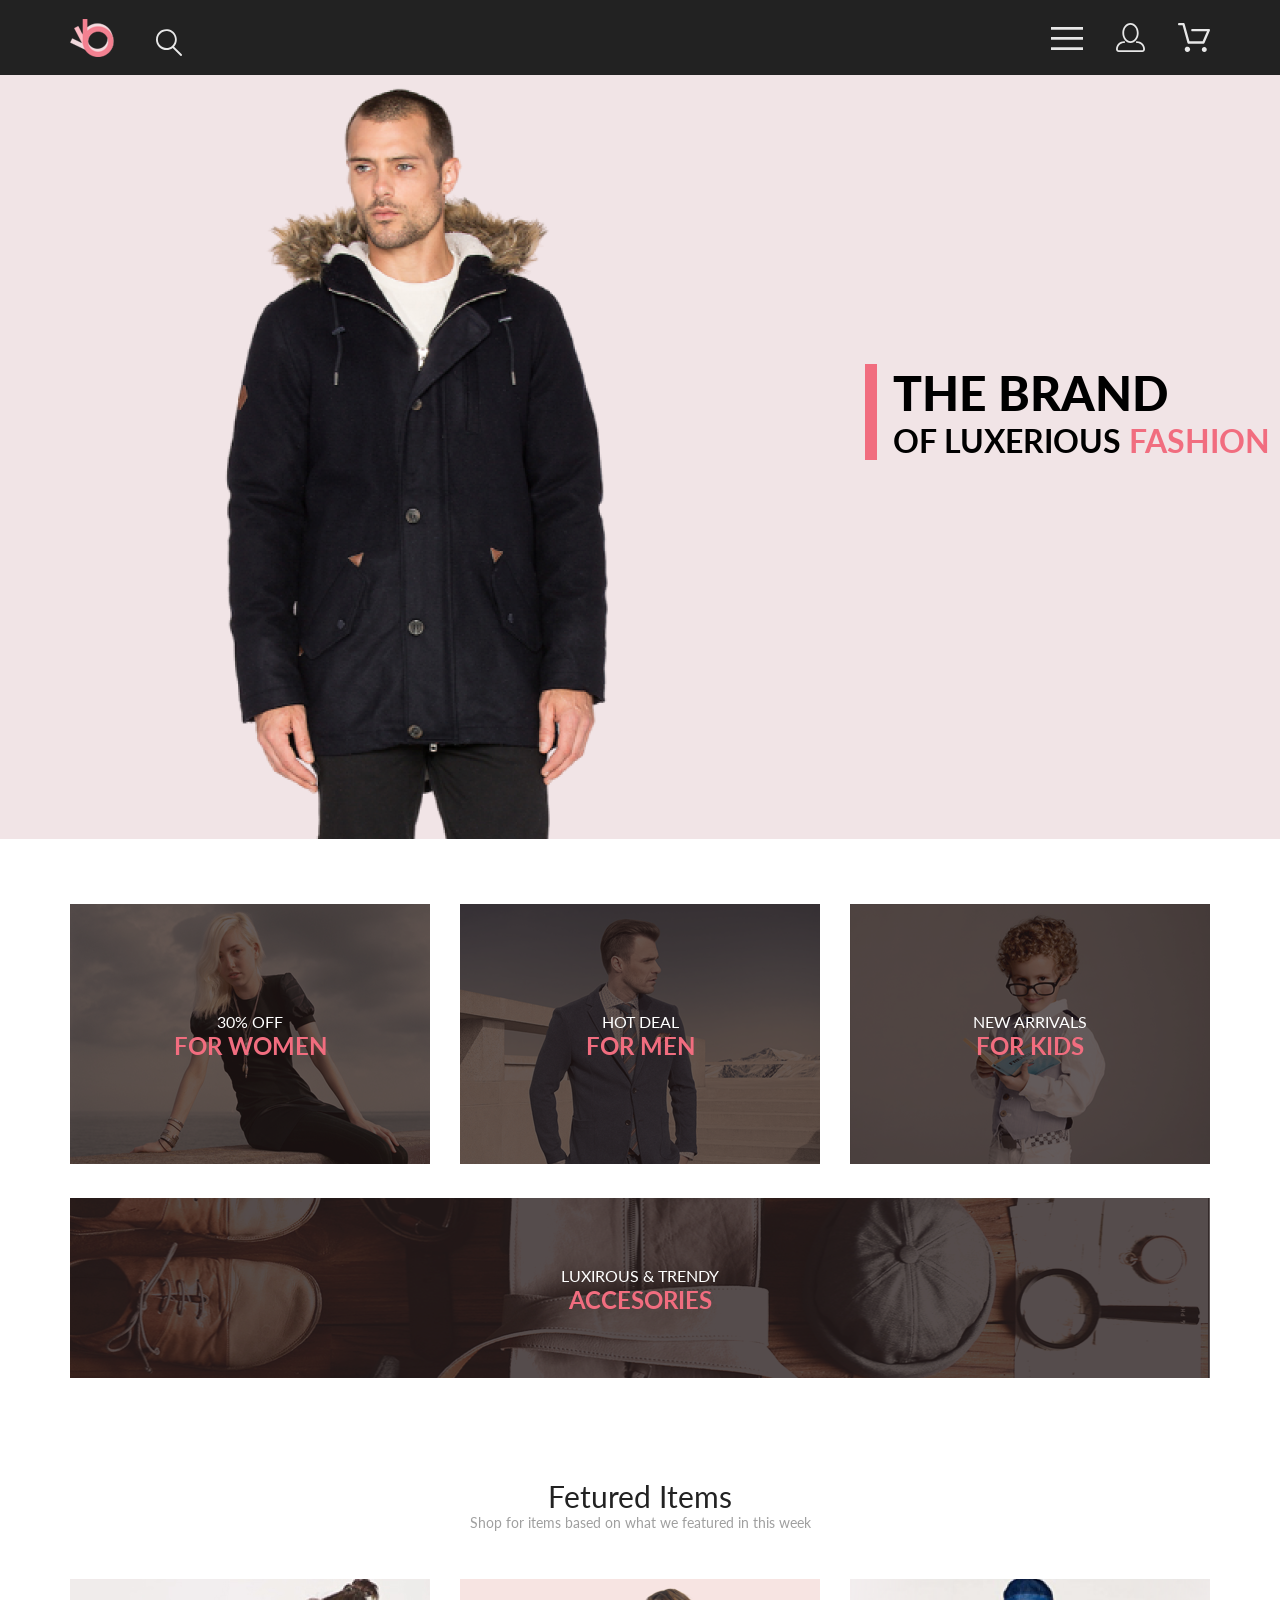
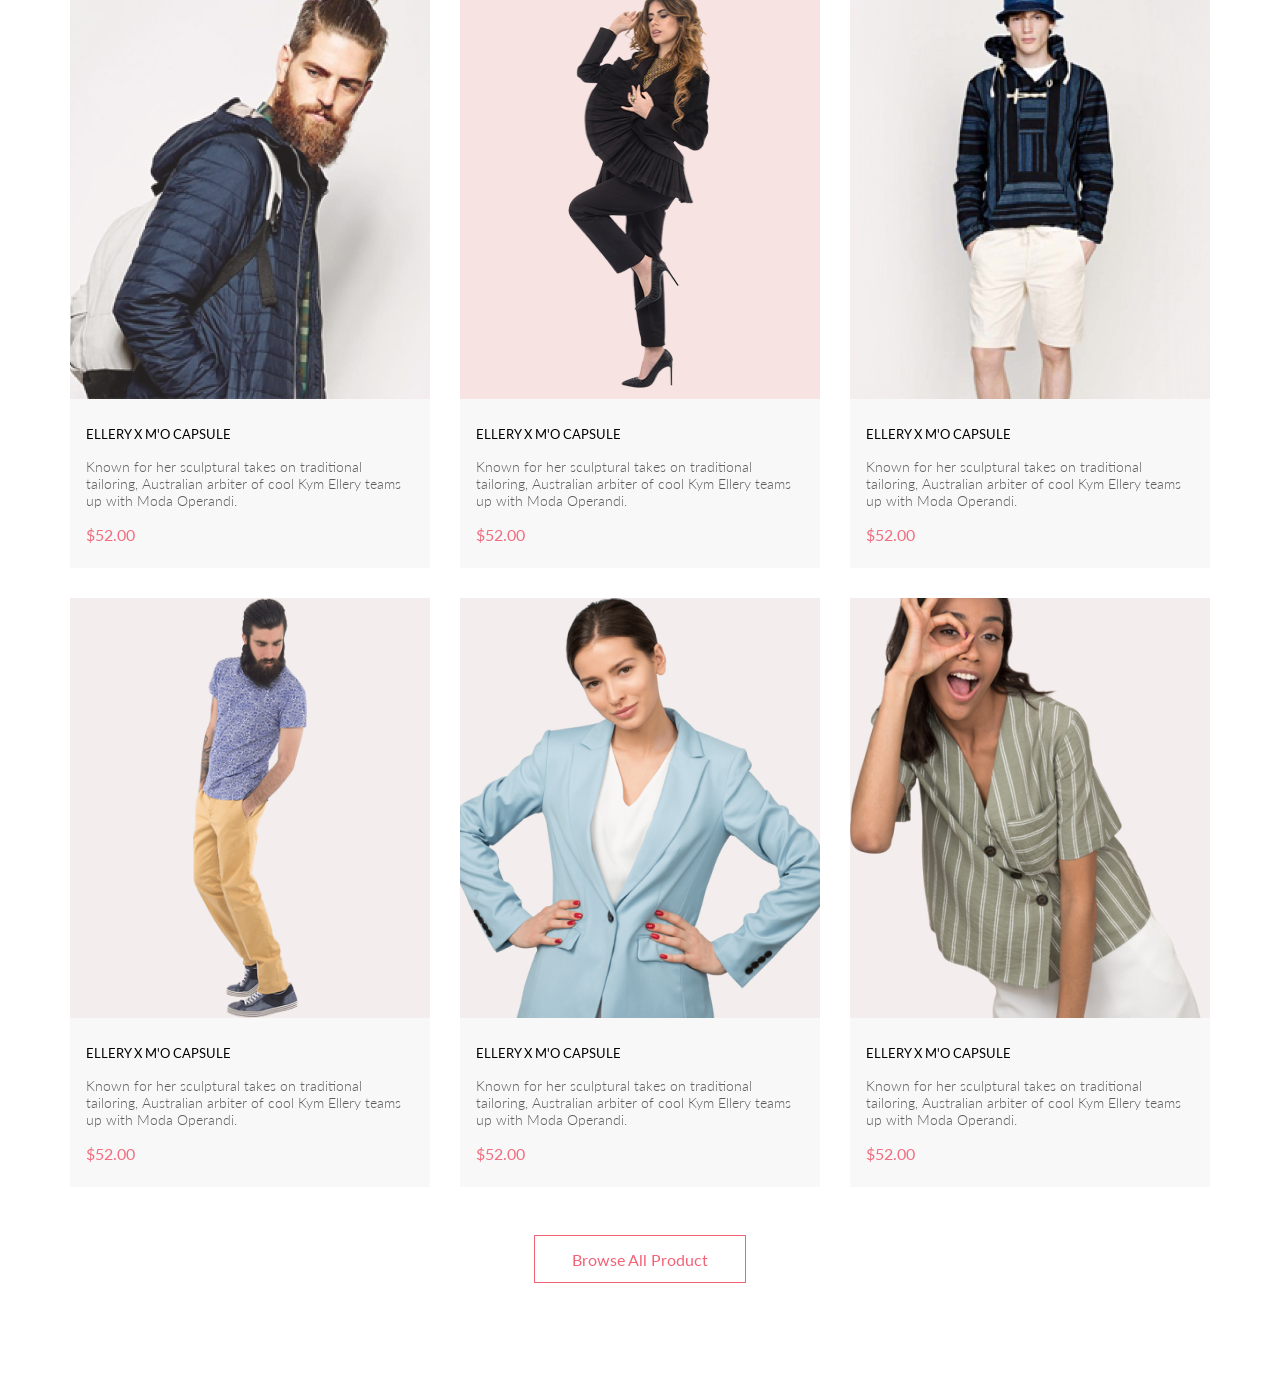
==== sem_6_homeworks/index.html @ 153fd4e3 "homeworks 6 completed" ====
<!DOCTYPE html>
<html lang="en">

<head>
    <meta charset="UTF-8" />
    <meta name="viewport" content="width=device-width, initial-scale=1.0" />
    <link rel="stylesheet" href="assets/css/style.css" />
    <link rel="preconnect" href="https://fonts.googleapis.com">
    <link rel="preconnect" href="https://fonts.gstatic.com" crossorigin>
    <link href="https://fonts.googleapis.com/css2?family=Lato:wght@300;400;700;900&display=swap" rel="stylesheet">
    <title>Seo & Digital Marketing Page</title>
</head>

<body>
    <header class="bg-color-light-black">
        <section class="header center">
            <div class="header__left-block">
                <svg width="44" height="38" viewBox="0 0 44 38" fill="none" xmlns="http://www.w3.org/2000/svg"
                    xmlns:xlink="http://www.w3.org/1999/xlink">
                    <rect width="44" height="38" fill="url(#pattern0)" />
                    <defs>
                        <pattern id="pattern0" patternContentUnits="objectBoundingBox" width="1" height="1">
                            <use xlink:href="#image0_188_472" transform="scale(0.0227273 0.0263158)" />
                        </pattern>
                        <image id="image0_188_472" width="44" height="38"
                            xlink:href="[data-uri]" />
                    </defs>
                </svg>

                <svg xmlns="http://www.w3.org/2000/svg" width="27" height="28" viewBox="0 0 27 28" fill="none">
                    <path
                        d="M19.0589 17.6251C20.6705 15.865 21.6275 13.6039 21.769 11.2216C21.9106 8.83932 21.2281 6.48088 19.8362 4.54232C18.4443 2.60377 16.4278 1.20318 14.1252 0.575765C11.8227 -0.0516554 9.37437 0.132305 7.19143 1.09675C5.0085 2.0612 3.22389 3.74739 2.1373 5.87217C1.05071 7.99695 0.728322 10.4309 1.22426 12.7653C1.72021 15.0997 3.00428 17.1923 4.86085 18.6919C6.71741 20.1914 9.0334 21.0064 11.4199 21.0001C13.6723 21.0031 15.8638 20.2691 17.6599 18.9101L25.4079 26.7171C25.4934 26.8061 25.5958 26.8772 25.7091 26.9261C25.8225 26.9751 25.9444 27.0009 26.0679 27.0021C26.1916 27.0024 26.314 26.9773 26.4276 26.9283C26.5411 26.8793 26.6434 26.8074 26.7279 26.7171C26.9018 26.5362 26.999 26.295 26.999 26.0441C26.999 25.7931 26.9018 25.5519 26.7279 25.371L19.0589 17.6251ZM2.88589 10.5001C2.89873 8.81477 3.41021 7.17101 4.35586 5.776C5.30151 4.38098 6.63899 3.29715 8.1997 2.66114C9.76042 2.02513 11.4745 1.86542 13.1258 2.20213C14.7772 2.53884 16.2919 3.3569 17.479 4.55319C18.6661 5.74948 19.4725 7.27044 19.7965 8.92433C20.1204 10.5782 19.9475 12.291 19.2995 13.8468C18.6515 15.4026 17.5574 16.7316 16.1551 17.6665C14.7529 18.6014 13.1052 19.1002 11.4199 19.1C9.14843 19.0892 6.97409 18.1775 5.3741 16.5652C3.77412 14.9528 2.87924 12.7715 2.88589 10.5001Z"
                        fill="#E8E8E8" />
                </svg>
            </div>
            <div class="header__right-block">
                <svg xmlns="http://www.w3.org/2000/svg" width="159" height="29" viewBox="0 0 159 29" fill="none">
                    <path d="M0 27V24.31H32V27H0ZM0 16.76V14.07H32V16.76H0ZM0 6.69V4H32V6.69H0Z" fill="#E8E8E8" />
                    <path
                        d="M79.5 19.937C84 19.937 87.656 15.464 87.656 9.968C87.656 4.472 84 0 79.5 0C78.3631 0.0217413 77.2463 0.303398 76.2351 0.823397C75.2239 1.34339 74.3451 2.08794 73.666 3C72.1266 4.99573 71.3082 7.45381 71.344 9.974C71.344 15.465 75 19.937 79.5 19.937ZM79.5 1.813C83 1.813 85.844 5.472 85.844 9.969C85.844 14.466 82.998 18.125 79.5 18.125C76.002 18.125 73.156 14.465 73.155 9.969C73.154 5.473 76 1.813 79.5 1.813ZM85.844 18.125C85.6036 18.125 85.373 18.2205 85.203 18.3905C85.033 18.5605 84.9375 18.7911 84.9375 19.0315C84.9375 19.2719 85.033 19.5025 85.203 19.6725C85.373 19.8425 85.6036 19.938 85.844 19.938C87.526 19.9399 89.1386 20.6088 90.3279 21.7982C91.5172 22.9875 92.1861 24.6 92.188 26.282C92.1875 26.5221 92.0918 26.7523 91.922 26.9221C91.7522 27.0918 91.5221 27.1875 91.282 27.188H67.72C67.4798 27.1875 67.2497 27.0918 67.08 26.9221C66.9102 26.7523 66.8145 26.5221 66.814 26.282C66.8161 24.6001 67.4852 22.9877 68.6744 21.7985C69.8637 20.6092 71.4761 19.9401 73.158 19.938C73.3982 19.938 73.6287 19.8425 73.7986 19.6726C73.9685 19.5027 74.064 19.2723 74.064 19.032C74.064 18.7917 73.9685 18.5613 73.7986 18.3914C73.6287 18.2215 73.3982 18.126 73.158 18.126C70.9954 18.1279 68.922 18.9875 67.3926 20.5164C65.8631 22.0453 65.0026 24.1185 65 26.281C65.0008 27.0019 65.2875 27.693 65.7972 28.2027C66.307 28.7125 66.9981 28.9992 67.719 29H91.282C92.0027 28.9989 92.6936 28.7121 93.2031 28.2024C93.7126 27.6927 93.9992 27.0017 94 26.281C93.9974 24.1187 93.1372 22.0457 91.6083 20.5168C90.0793 18.9878 88.0063 18.1276 85.844 18.125Z"
                        fill="#E8E8E8" />
                    <path
                        d="M153.201 29C152.553 28.9738 151.942 28.6948 151.497 28.2227C151.053 27.7506 150.811 27.1232 150.824 26.475C150.838 25.8269 151.104 25.2097 151.567 24.7559C152.03 24.3022 152.653 24.048 153.301 24.048C153.949 24.048 154.572 24.3022 155.035 24.7559C155.498 25.2097 155.764 25.8269 155.777 26.475C155.791 27.1232 155.549 27.7506 155.105 28.2227C154.66 28.6948 154.049 28.9738 153.401 29H153.201ZM133.753 26.32C133.753 25.79 133.91 25.2718 134.205 24.8311C134.499 24.3904 134.918 24.0469 135.407 23.844C135.897 23.6412 136.436 23.5881 136.956 23.6915C137.476 23.7949 137.953 24.0502 138.328 24.425C138.703 24.7998 138.958 25.2773 139.062 25.7972C139.165 26.317 139.112 26.8559 138.909 27.3456C138.706 27.8353 138.363 28.2539 137.922 28.5483C137.481 28.8428 136.963 29 136.433 29C136.081 29.0003 135.732 28.9311 135.407 28.7966C135.081 28.662 134.786 28.4646 134.537 28.2158C134.288 27.9669 134.09 27.6713 133.955 27.3461C133.82 27.0208 133.751 26.6721 133.751 26.32H133.753ZM137.553 20.686C137.294 20.6868 137.041 20.6024 136.834 20.4457C136.627 20.2891 136.478 20.0689 136.408 19.819L131.575 2.36401H128.182C127.869 2.36401 127.568 2.23947 127.346 2.01781C127.125 1.79614 127 1.49549 127 1.18201C127 0.868519 127.125 0.567873 127.346 0.346205C127.568 0.124537 127.869 5.81268e-06 128.182 5.81268e-06H132.463C132.723 -0.00080736 132.975 0.0837201 133.182 0.240568C133.388 0.397416 133.538 0.617884 133.607 0.868006L138.44 18.323H151.618L156.001 8.27501H141.401C141.243 8.27961 141.085 8.25242 140.938 8.19507C140.79 8.13771 140.656 8.05134 140.542 7.94108C140.429 7.83082 140.339 7.69891 140.277 7.55315C140.215 7.40739 140.184 7.25075 140.184 7.0925C140.184 6.93426 140.215 6.77762 140.277 6.63186C140.339 6.4861 140.429 6.35419 140.542 6.24393C140.656 6.13367 140.79 6.0473 140.938 5.98994C141.085 5.93259 141.243 5.90541 141.401 5.91001H157.814C158.01 5.90996 158.202 5.95866 158.374 6.05172C158.547 6.14478 158.693 6.27926 158.8 6.44301C158.908 6.60729 158.973 6.79569 158.991 6.99145C159.008 7.18721 158.977 7.38424 158.9 7.565L153.495 19.977C153.403 20.1876 153.251 20.3668 153.058 20.4927C152.866 20.6186 152.641 20.6858 152.411 20.686H137.553Z"
                        fill="#E8E8E8" />
                </svg>
            </div>
        </section>
    </header>

    <section class="our-brand-demo-bg bg-color-pastel">
        <div class="our-brand-demo center more-width">
            <img src="assets/image/demo-our-brand.png" alt="">
            <div class="our-brand-text upcase">
                <span class="txt-color-light-black font-lato font-big-bold">the brand</span>
                <br>
                <span class="txt-color-light-black font-lato font-big">of luxerious <span
                        class="txt-clr-pink">fashion</span></span>
            </div>
        </div>

    </section>

    <section class="categories center">
        <div class="category">
            <img class="category__img" src="assets/image/for-women.png" alt="for-women">
            <div class="absolute-central">
                <svg xmlns="http://www.w3.org/2000/svg" width="360" height="260" viewBox="0 0 360 260" fill="none">
                    <path d="M360 0H0V260H360V0Z" fill="#211616" fill-opacity="0.7" />
                </svg>
            </div>
            <div class="category-header font-lato upcase absolute-central">
                <span class="txt-clr-white font-medium-small">
                    30% off
                </span>
                <br>
                <span class="txt-clr-pink font-medium">
                    for women
                </span>
            </div>
        </div>
        <div class="category">
            <img class="category__img" src="assets/image/for-men.png" alt="for-men">
            <div class="absolute-central">
                <svg xmlns="http://www.w3.org/2000/svg" width="360" height="260" viewBox="0 0 360 260" fill="none">
                    <path d="M360 0H0V260H360V0Z" fill="#211616" fill-opacity="0.7" />
                </svg>
            </div>
            <div class="category-header font-lato upcase absolute-central">
                <span class="txt-clr-white font-medium-small">
                    hot deal
                </span>
                <br>
                <span class="txt-clr-pink font-medium">
                    for men
                </span>
            </div>
        </div>
        <div class="category">
            <img class="category__img" src="assets/image/for-kids.png" alt="for-kids">
            <div class="absolute-central">
                <svg xmlns="http://www.w3.org/2000/svg" width="360" height="260" viewBox="0 0 360 260" fill="none">
                    <path d="M360 0H0V260H360V0Z" fill="#211616" fill-opacity="0.7" />
                </svg>
            </div>
            <div class="category-header font-lato upcase absolute-central">
                <span class="txt-clr-white font-medium-small">
                    new arrivals
                </span>
                <br>
                <span class="txt-clr-pink font-medium">
                    for kids
                </span>
            </div>
        </div>
        <div class="category full-width">
            <img class="category__img" src="assets/image/accesories.png" alt="accesories">
            <div class="absolute-central">
                <svg xmlns="http://www.w3.org/2000/svg" width="1140" height="180" viewBox="0 0 1140 180" fill="none">
                    <path d="M1140 0H0V180H1140V0Z" fill="#211616" fill-opacity="0.7" />
                </svg>
            </div>
            <div class="category-header font-lato upcase absolute-central">
                <span class="txt-clr-white font-medium-small">
                    luxirous & trendy
                </span>
                <br>
                <span class="txt-clr-pink font-medium">
                    accesories
                </span>
            </div>
        </div>
    </section>

    <section class="featured-items font-lato center">
        <p class="font-big-small txt-clr-light-black">Fetured Items</p>
        <p class="font-medium-smaller txt-clr-light-gray">Shop for items based on what we featured in this week</p>
        <div class="cards-item">
            <div class="card-item-layout">
                <img src="assets/image/product1.jpg" alt="product1">
                <div class="card-item-desc font-lato">
                    <p class="upcase font-small-big txt-clr-black">ELLERY X M'O CAPSULE</p>
                    <p class="font-small-medium txt-clr-gray">Known for her sculptural takes on traditional tailoring, Australian arbiter of cool Kym Ellery teams up with Moda Operandi.</p>
                    <p class="font-medium-small txt-clr-pink">$52.00</p>
                </div>
            </div>
            <div class="card-item-layout">
                <img src="assets/image/product2.png" alt="product2">
                <div class="card-item-desc font-lato">
                    <p class="upcase font-small-big txt-clr-black">ELLERY X M'O CAPSULE</p>
                    <p class="font-small-medium txt-clr-gray">Known for her sculptural takes on traditional tailoring, Australian arbiter of cool Kym Ellery teams up with Moda Operandi.</p>
                    <p class="font-medium-small txt-clr-pink">$52.00</p>
                </div>
            </div>
            <div class="card-item-layout">
                <img src="assets/image/product3.png" alt="product3">
                <div class="card-item-desc font-lato">
                    <p class="upcase font-small-big txt-clr-black">ELLERY X M'O CAPSULE</p>
                    <p class="font-small-medium txt-clr-gray">Known for her sculptural takes on traditional tailoring, Australian arbiter of cool Kym Ellery teams up with Moda Operandi.</p>
                    <p class="font-medium-small txt-clr-pink">$52.00</p>
                </div>
            </div>
            <div class="card-item-layout">
                <img src="assets/image/product4.png" alt="product4">
                <div class="card-item-desc font-lato">
                    <p class="upcase font-small-big txt-clr-black">ELLERY X M'O CAPSULE</p>
                    <p class="font-small-medium txt-clr-gray">Known for her sculptural takes on traditional tailoring, Australian arbiter of cool Kym Ellery teams up with Moda Operandi.</p>
                    <p class="font-medium-small txt-clr-pink">$52.00</p>
                </div>
            </div>
            <div class="card-item-layout">
                <img src="assets/image/product5.png" alt="product5">
                <div class="card-item-desc font-lato">
                    <p class="upcase font-small-big txt-clr-black">ELLERY X M'O CAPSULE</p>
                    <p class="font-small-medium txt-clr-gray">Known for her sculptural takes on traditional tailoring, Australian arbiter of cool Kym Ellery teams up with Moda Operandi.</p>
                    <p class="font-medium-small txt-clr-pink">$52.00</p>
                </div>
            </div>
            <div class="card-item-layout">
                <img src="assets/image/product6.png" alt="product6">
                <div class="card-item-desc font-lato">
                    <p class="upcase font-small-big txt-clr-black">ELLERY X M'O CAPSULE</p>
                    <p class="font-small-medium txt-clr-gray">Known for her sculptural takes on traditional tailoring, Australian arbiter of cool Kym Ellery teams up with Moda Operandi.</p>
                    <p class="font-medium-small txt-clr-pink">$52.00</p>
                </div>
            </div>
        </div>
        <button class="btn-all-product font-lato font-medium-small txt-clr-dark-pink">Browse All Product</button>
    </section>
    <br><br><br><br><br><br>
</body>

</html>
---- sem_6_homeworks/assets/css/style.css ----
/* Общие настройки */

* {
    margin: 0;
    padding: 0;
}

.bg-color-light-black {
    background-color: #222;
}

.bg-color-pastel {
    background-color: #f1e4e6;
}

.center {
    max-width: 1140px;
    margin-left: auto;
    margin-right: auto;
}

/* Настройки шрифтов */

@import url('https://fonts.googleapis.com/css2?family=Lato:wght@300;400;700;900&display=swap');

.upcase {
    text-transform: uppercase;
}

.font-lato {
    font-family: Lato;
    font-style: normal;
    line-height: normal;
}

.font-big-bold {
    font-size: 48px;
    font-weight: 900;
}

.font-big {
    font-size: 32px;
    font-weight: 700;
}

.font-big-small {
    font-size: 30px;
    font-weight: 400;
}

.font-medium {
    font-size: 24px;
    font-weight: 700;
}

.font-medium-small {
    font-size: 16px;
    font-weight: 400;
}
.font-medium-smaller {
    font-size: 14px;
    font-weight: 400;
}

.font-small-big {
    font-size: 13px;
    font-weight: 400;
}

.font-small-medium {
    font-size: 14px;
    font-weight: 300;
}

.txt-clr-black {
    color: #000000
}

.txt-clr-light-black {
    color: #222222
}
.txt-clr-pink {
    color: #F16D7F
}

.txt-clr-dark-pink {
    color: #F26376;
}

.txt-clr-white {
    color: #FFFFFF
}

.txt-clr-light-gray {
    color: #9F9F9F
}

.txt-clr-gray {
    color: #5D5D5D
}

/* Настройки верхнего меню */

.header {
    color: aliceblue;
    display: flex;
    justify-content: space-between;
    height: 75px;
    align-items: center;
}

.header__left-block {
    display: flex;
    gap: 41px;
    align-items: end;
}

.header__right-block {
    display: flex;
    gap: 20px;
}

/* настройки отображения бренда */

.our-brand-demo {
    display: grid;
    grid-template-columns: repeat(2, 1fr);
    align-content: center;
    justify-content: center;
    align-items: center;
}

.more-width {
    max-width: 1600px;
    margin-left: auto;
    margin-right: auto;
}

.our-brand-text {
    border-left: 12px solid #F16D7F;
    padding-left: 16px;
    margin-left: 64px;
    margin-bottom: 91px;
}

/* Настройки секции категорий */

.categories {
    margin-top: 65px;
    display: grid;
    grid-template-columns: repeat(3, 1fr);
    gap: 30px;
}

.category {
    position: relative;
}

.category__img {
    background-color: rgba(33, 22, 22, 0.70);
    /* opacity: 0.7; */
}

.absolute-central {
    position: absolute;
    margin: 0;
    top: 50%;
    left: 50%;
    margin-right: -50%;
    transform: translate(-50%, -50%);
    text-align: center;
}

.full-width {
    grid-column: 1/4;
}

/* Настройки секции популярных товаров */

.featured-items {
    margin-top: 96px;
    display: flex;
    flex-direction: column;
    justify-content: center;
    align-content: center;
    align-items: center;
}

.cards-item {
    margin-top: 48px;
    display: grid;
    grid-template-columns: repeat(3, 1fr);
    gap: 30px;
}

.card-item-layout {
    background-color: #F8F8F8;
}

.card-item-desc {
    padding: 24px 16px;
    display: flex;
    flex-direction: column;
    gap: 16px;
}

.btn-all-product {
    margin-top: 48px;
    width: 212px;
    height: 48px;
    background-color: #FFFFFF;
    border: none;
    border: 1px solid #F26376;
}
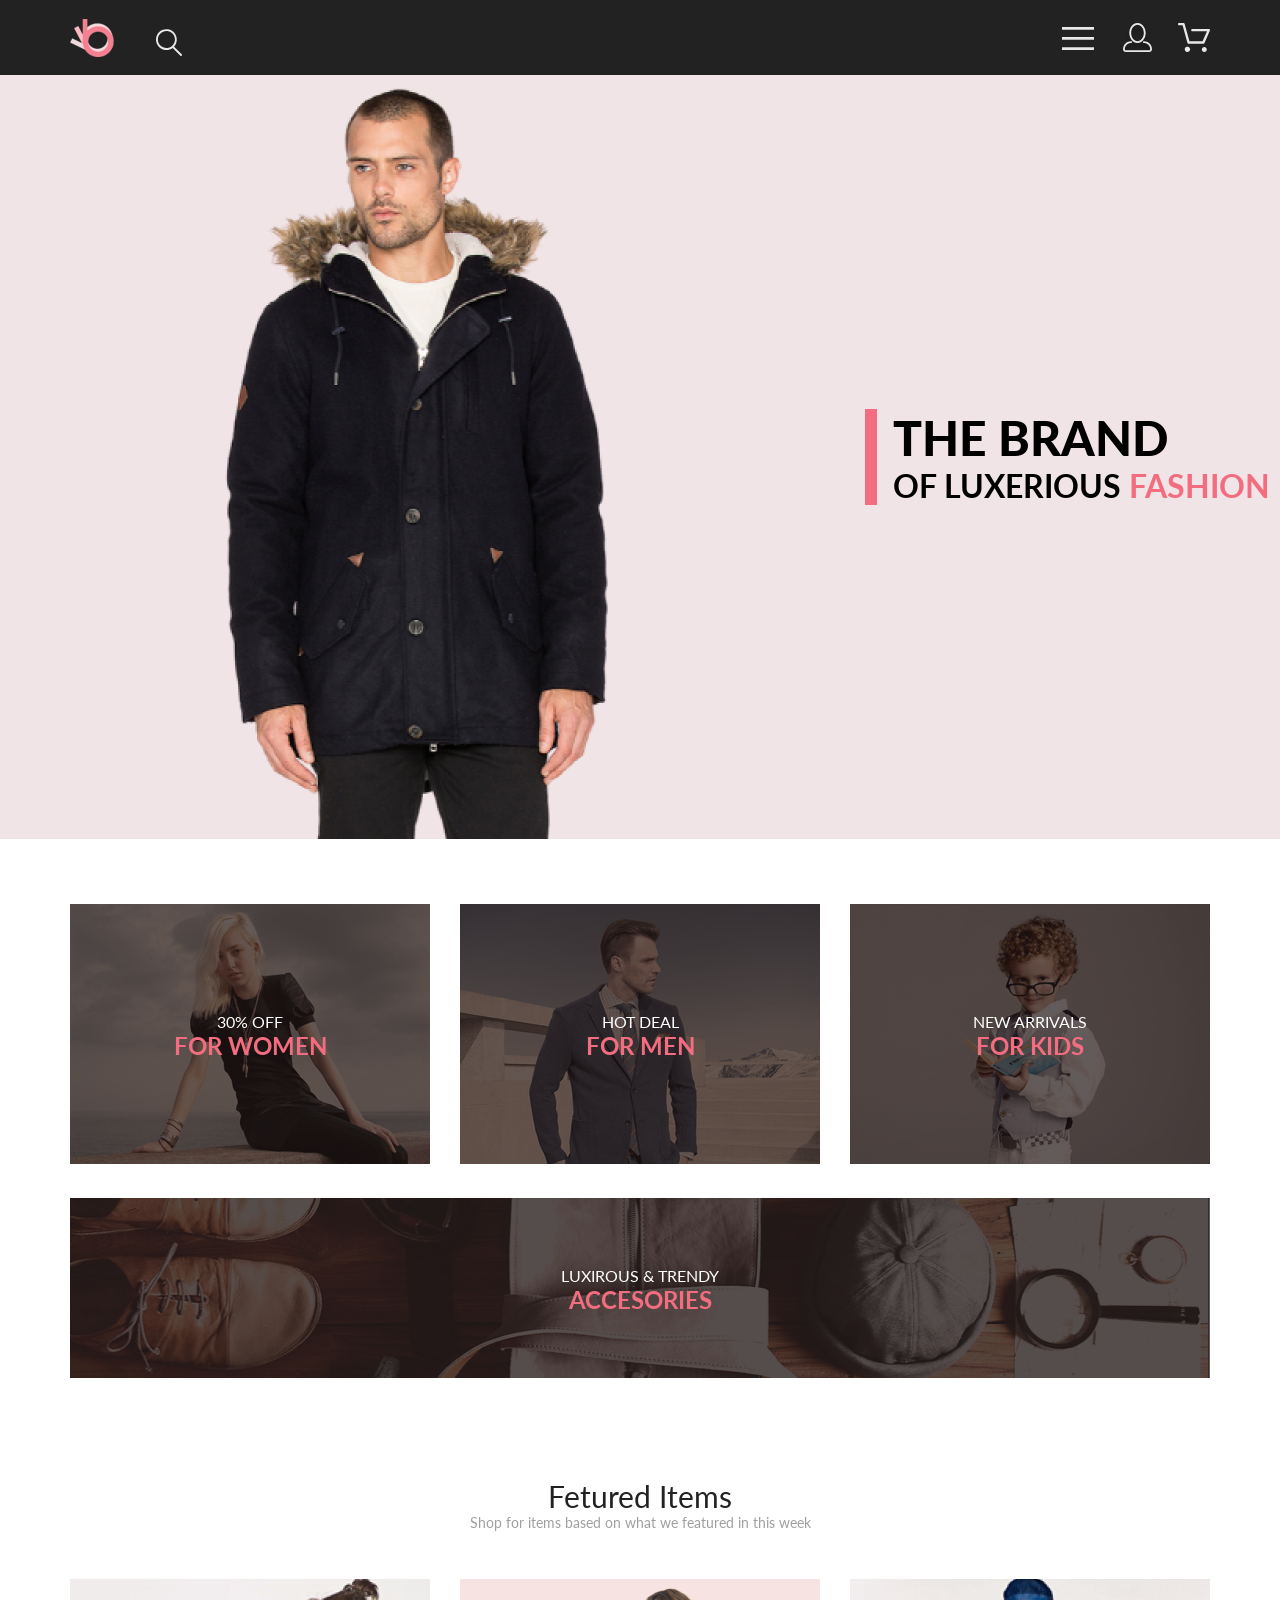
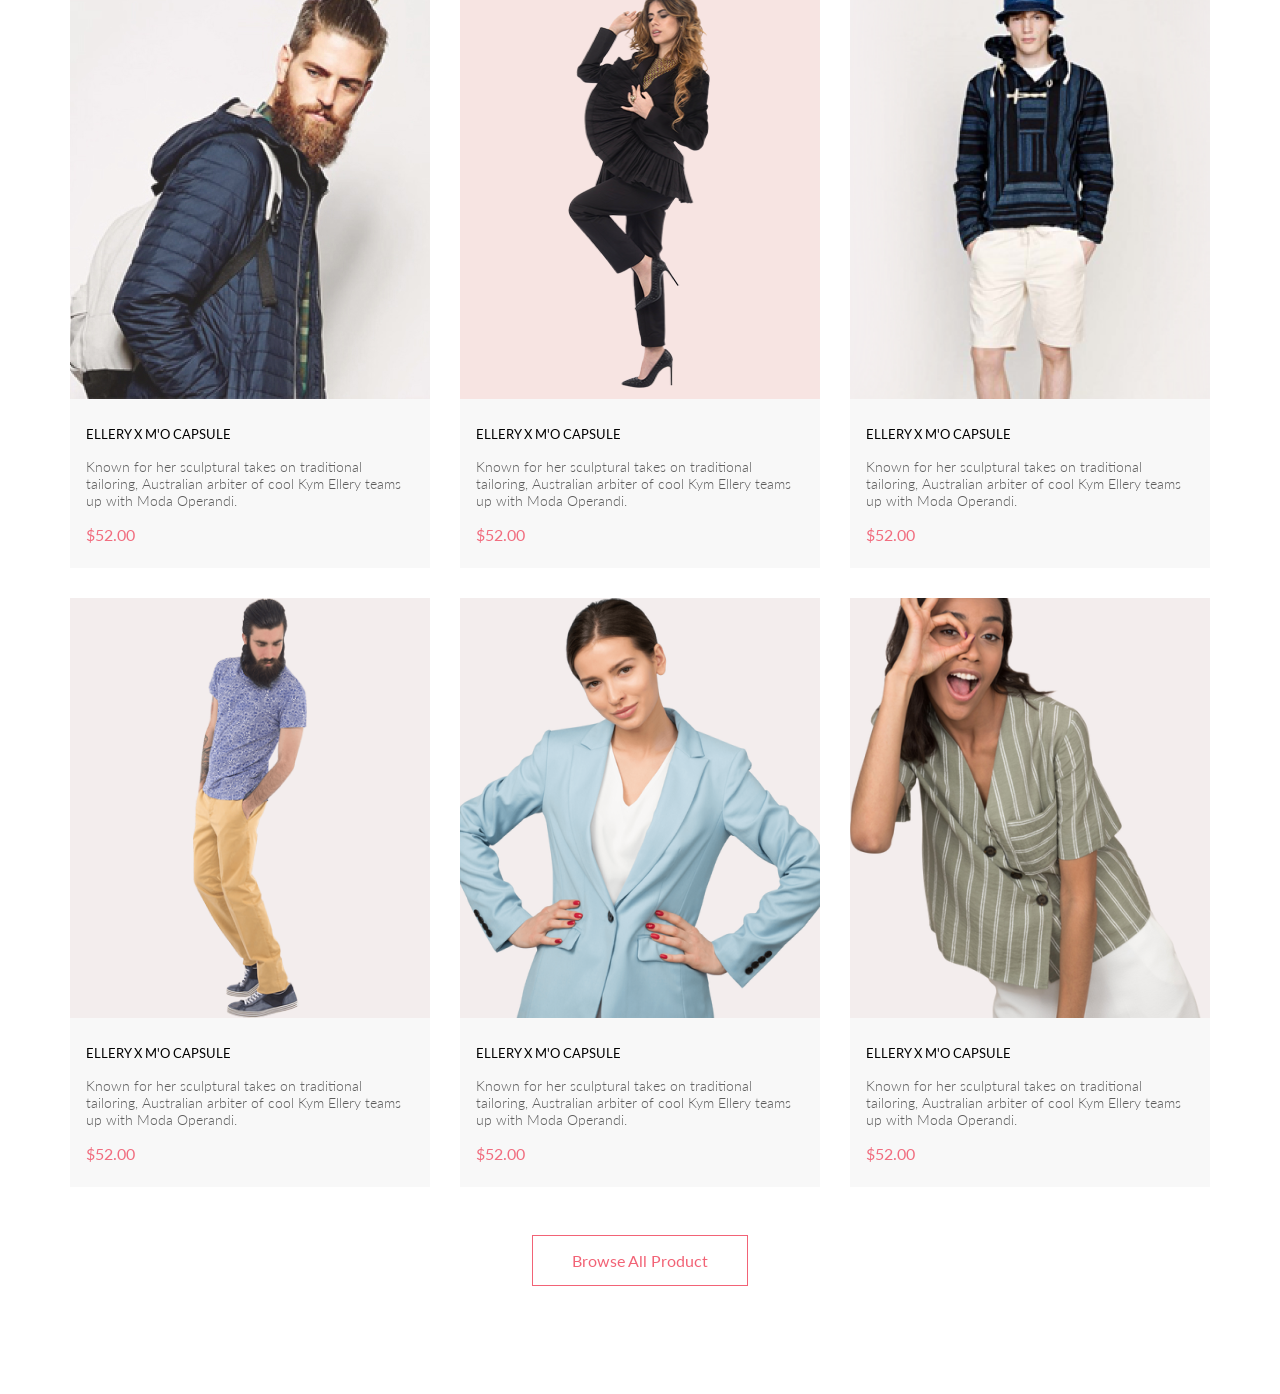
==== commit bf346d55: "add some function on work" ====
--- a/sem_6_homeworks/index.html
+++ b/sem_6_homeworks/index.html
@@ -27,21 +27,35 @@
                     </defs>
                 </svg>
 
-                <svg xmlns="http://www.w3.org/2000/svg" width="27" height="28" viewBox="0 0 27 28" fill="none">
+                <svg class="header-icon" xmlns="http://www.w3.org/2000/svg" width="27" height="28" viewBox="0 0 27 28">
                     <path
-                        d="M19.0589 17.6251C20.6705 15.865 21.6275 13.6039 21.769 11.2216C21.9106 8.83932 21.2281 6.48088 19.8362 4.54232C18.4443 2.60377 16.4278 1.20318 14.1252 0.575765C11.8227 -0.0516554 9.37437 0.132305 7.19143 1.09675C5.0085 2.0612 3.22389 3.74739 2.1373 5.87217C1.05071 7.99695 0.728322 10.4309 1.22426 12.7653C1.72021 15.0997 3.00428 17.1923 4.86085 18.6919C6.71741 20.1914 9.0334 21.0064 11.4199 21.0001C13.6723 21.0031 15.8638 20.2691 17.6599 18.9101L25.4079 26.7171C25.4934 26.8061 25.5958 26.8772 25.7091 26.9261C25.8225 26.9751 25.9444 27.0009 26.0679 27.0021C26.1916 27.0024 26.314 26.9773 26.4276 26.9283C26.5411 26.8793 26.6434 26.8074 26.7279 26.7171C26.9018 26.5362 26.999 26.295 26.999 26.0441C26.999 25.7931 26.9018 25.5519 26.7279 25.371L19.0589 17.6251ZM2.88589 10.5001C2.89873 8.81477 3.41021 7.17101 4.35586 5.776C5.30151 4.38098 6.63899 3.29715 8.1997 2.66114C9.76042 2.02513 11.4745 1.86542 13.1258 2.20213C14.7772 2.53884 16.2919 3.3569 17.479 4.55319C18.6661 5.74948 19.4725 7.27044 19.7965 8.92433C20.1204 10.5782 19.9475 12.291 19.2995 13.8468C18.6515 15.4026 17.5574 16.7316 16.1551 17.6665C14.7529 18.6014 13.1052 19.1002 11.4199 19.1C9.14843 19.0892 6.97409 18.1775 5.3741 16.5652C3.77412 14.9528 2.87924 12.7715 2.88589 10.5001Z"
-                        fill="#E8E8E8" />
+                        d="M19.0589 17.6251C20.6705 15.865 21.6275 13.6039 21.769 11.2216C21.9106 8.83932 21.2281 6.48088 19.8362 4.54232C18.4443 2.60377 16.4278 1.20318 14.1252 0.575765C11.8227 -0.0516554 9.37437 0.132305 7.19143 1.09675C5.0085 2.0612 3.22389 3.74739 2.1373 5.87217C1.05071 7.99695 0.728322 10.4309 1.22426 12.7653C1.72021 15.0997 3.00428 17.1923 4.86085 18.6919C6.71741 20.1914 9.0334 21.0064 11.4199 21.0001C13.6723 21.0031 15.8638 20.2691 17.6599 18.9101L25.4079 26.7171C25.4934 26.8061 25.5958 26.8772 25.7091 26.9261C25.8225 26.9751 25.9444 27.0009 26.0679 27.0021C26.1916 27.0024 26.314 26.9773 26.4276 26.9283C26.5411 26.8793 26.6434 26.8074 26.7279 26.7171C26.9018 26.5362 26.999 26.295 26.999 26.0441C26.999 25.7931 26.9018 25.5519 26.7279 25.371L19.0589 17.6251ZM2.88589 10.5001C2.89873 8.81477 3.41021 7.17101 4.35586 5.776C5.30151 4.38098 6.63899 3.29715 8.1997 2.66114C9.76042 2.02513 11.4745 1.86542 13.1258 2.20213C14.7772 2.53884 16.2919 3.3569 17.479 4.55319C18.6661 5.74948 19.4725 7.27044 19.7965 8.92433C20.1204 10.5782 19.9475 12.291 19.2995 13.8468C18.6515 15.4026 17.5574 16.7316 16.1551 17.6665C14.7529 18.6014 13.1052 19.1002 11.4199 19.1C9.14843 19.0892 6.97409 18.1775 5.3741 16.5652C3.77412 14.9528 2.87924 12.7715 2.88589 10.5001Z"/>
                 </svg>
             </div>
             <div class="header__right-block">
-                <svg xmlns="http://www.w3.org/2000/svg" width="159" height="29" viewBox="0 0 159 29" fill="none">
-                    <path d="M0 27V24.31H32V27H0ZM0 16.76V14.07H32V16.76H0ZM0 6.69V4H32V6.69H0Z" fill="#E8E8E8" />
-                    <path
-                        d="M79.5 19.937C84 19.937 87.656 15.464 87.656 9.968C87.656 4.472 84 0 79.5 0C78.3631 0.0217413 77.2463 0.303398 76.2351 0.823397C75.2239 1.34339 74.3451 2.08794 73.666 3C72.1266 4.99573 71.3082 7.45381 71.344 9.974C71.344 15.465 75 19.937 79.5 19.937ZM79.5 1.813C83 1.813 85.844 5.472 85.844 9.969C85.844 14.466 82.998 18.125 79.5 18.125C76.002 18.125 73.156 14.465 73.155 9.969C73.154 5.473 76 1.813 79.5 1.813ZM85.844 18.125C85.6036 18.125 85.373 18.2205 85.203 18.3905C85.033 18.5605 84.9375 18.7911 84.9375 19.0315C84.9375 19.2719 85.033 19.5025 85.203 19.6725C85.373 19.8425 85.6036 19.938 85.844 19.938C87.526 19.9399 89.1386 20.6088 90.3279 21.7982C91.5172 22.9875 92.1861 24.6 92.188 26.282C92.1875 26.5221 92.0918 26.7523 91.922 26.9221C91.7522 27.0918 91.5221 27.1875 91.282 27.188H67.72C67.4798 27.1875 67.2497 27.0918 67.08 26.9221C66.9102 26.7523 66.8145 26.5221 66.814 26.282C66.8161 24.6001 67.4852 22.9877 68.6744 21.7985C69.8637 20.6092 71.4761 19.9401 73.158 19.938C73.3982 19.938 73.6287 19.8425 73.7986 19.6726C73.9685 19.5027 74.064 19.2723 74.064 19.032C74.064 18.7917 73.9685 18.5613 73.7986 18.3914C73.6287 18.2215 73.3982 18.126 73.158 18.126C70.9954 18.1279 68.922 18.9875 67.3926 20.5164C65.8631 22.0453 65.0026 24.1185 65 26.281C65.0008 27.0019 65.2875 27.693 65.7972 28.2027C66.307 28.7125 66.9981 28.9992 67.719 29H91.282C92.0027 28.9989 92.6936 28.7121 93.2031 28.2024C93.7126 27.6927 93.9992 27.0017 94 26.281C93.9974 24.1187 93.1372 22.0457 91.6083 20.5168C90.0793 18.9878 88.0063 18.1276 85.844 18.125Z"
-                        fill="#E8E8E8" />
-                    <path
-                        d="M153.201 29C152.553 28.9738 151.942 28.6948 151.497 28.2227C151.053 27.7506 150.811 27.1232 150.824 26.475C150.838 25.8269 151.104 25.2097 151.567 24.7559C152.03 24.3022 152.653 24.048 153.301 24.048C153.949 24.048 154.572 24.3022 155.035 24.7559C155.498 25.2097 155.764 25.8269 155.777 26.475C155.791 27.1232 155.549 27.7506 155.105 28.2227C154.66 28.6948 154.049 28.9738 153.401 29H153.201ZM133.753 26.32C133.753 25.79 133.91 25.2718 134.205 24.8311C134.499 24.3904 134.918 24.0469 135.407 23.844C135.897 23.6412 136.436 23.5881 136.956 23.6915C137.476 23.7949 137.953 24.0502 138.328 24.425C138.703 24.7998 138.958 25.2773 139.062 25.7972C139.165 26.317 139.112 26.8559 138.909 27.3456C138.706 27.8353 138.363 28.2539 137.922 28.5483C137.481 28.8428 136.963 29 136.433 29C136.081 29.0003 135.732 28.9311 135.407 28.7966C135.081 28.662 134.786 28.4646 134.537 28.2158C134.288 27.9669 134.09 27.6713 133.955 27.3461C133.82 27.0208 133.751 26.6721 133.751 26.32H133.753ZM137.553 20.686C137.294 20.6868 137.041 20.6024 136.834 20.4457C136.627 20.2891 136.478 20.0689 136.408 19.819L131.575 2.36401H128.182C127.869 2.36401 127.568 2.23947 127.346 2.01781C127.125 1.79614 127 1.49549 127 1.18201C127 0.868519 127.125 0.567873 127.346 0.346205C127.568 0.124537 127.869 5.81268e-06 128.182 5.81268e-06H132.463C132.723 -0.00080736 132.975 0.0837201 133.182 0.240568C133.388 0.397416 133.538 0.617884 133.607 0.868006L138.44 18.323H151.618L156.001 8.27501H141.401C141.243 8.27961 141.085 8.25242 140.938 8.19507C140.79 8.13771 140.656 8.05134 140.542 7.94108C140.429 7.83082 140.339 7.69891 140.277 7.55315C140.215 7.40739 140.184 7.25075 140.184 7.0925C140.184 6.93426 140.215 6.77762 140.277 6.63186C140.339 6.4861 140.429 6.35419 140.542 6.24393C140.656 6.13367 140.79 6.0473 140.938 5.98994C141.085 5.93259 141.243 5.90541 141.401 5.91001H157.814C158.01 5.90996 158.202 5.95866 158.374 6.05172C158.547 6.14478 158.693 6.27926 158.8 6.44301C158.908 6.60729 158.973 6.79569 158.991 6.99145C159.008 7.18721 158.977 7.38424 158.9 7.565L153.495 19.977C153.403 20.1876 153.251 20.3668 153.058 20.4927C152.866 20.6186 152.641 20.6858 152.411 20.686H137.553Z"
-                        fill="#E8E8E8" />
+                <svg class="header-icon" xmlns="http://www.w3.org/2000/svg" width="32" height="25">
+                    <path d="M0 23V20.31H32V23H0ZM0 12.76V10.07H32V12.76H0ZM0 2.69V0H32V2.69H0Z"/>
+                </svg>
+                <svg class="header-icon" xmlns="http://www.w3.org/2000/svg" width="34" height="29">
+                    <g filter="url(#filter0_d_227_14)">
+                        <path d="M18.5 19.937C23 19.937 26.656 15.464 26.656 9.968C26.656 4.472 23 0 18.5 0C17.3631 0.0217413 16.2463 0.303398 15.2351 0.823397C14.2239 1.34339 13.3451 2.08794 12.666 3C11.1266 4.99573 10.3082 7.45381 10.344 9.974C10.344 15.465 14 19.937 18.5 19.937ZM18.5 1.813C22 1.813 24.844 5.472 24.844 9.969C24.844 14.466 21.998 18.125 18.5 18.125C15.002 18.125 12.156 14.465 12.155 9.969C12.154 5.473 15 1.813 18.5 1.813ZM24.844 18.125C24.6036 18.125 24.373 18.2205 24.203 18.3905C24.033 18.5605 23.9375 18.7911 23.9375 19.0315C23.9375 19.2719 24.033 19.5025 24.203 19.6725C24.373 19.8425 24.6036 19.938 24.844 19.938C26.526 19.9399 28.1386 20.6088 29.3279 21.7982C30.5172 22.9875 31.1861 24.6 31.188 26.282C31.1875 26.5221 31.0918 26.7523 30.922 26.9221C30.7522 27.0918 30.5221 27.1875 30.282 27.188H6.71997C6.47985 27.1875 6.24975 27.0918 6.07996 26.9221C5.91016 26.7523 5.81449 26.5221 5.81396 26.282C5.81608 24.6001 6.48517 22.9877 7.67444 21.7985C8.86371 20.6092 10.4761 19.9401 12.158 19.938C12.3982 19.938 12.6287 19.8425 12.7986 19.6726C12.9685 19.5027 13.064 19.2723 13.064 19.032C13.064 18.7917 12.9685 18.5613 12.7986 18.3914C12.6287 18.2215 12.3982 18.126 12.158 18.126C9.99541 18.1279 7.92201 18.9875 6.39258 20.5164C4.86314 22.0453 4.00265 24.1185 4 26.281C4.00079 27.0019 4.2875 27.693 4.79724 28.2027C5.30698 28.7125 5.99811 28.9992 6.71899 29H30.282C31.0027 28.9989 31.6936 28.7121 32.2031 28.2024C32.7126 27.6927 32.9992 27.0017 33 26.281C32.9974 24.1187 32.1372 22.0457 30.6083 20.5168C29.0793 18.9878 27.0063 18.1276 24.844 18.125Z"/>
+                        <path d="M13.0619 3.30538L13.062 3.30542L13.0671 3.29859C13.7006 2.44774 14.5204 1.75316 15.4638 1.26805C16.4057 0.783676 17.4458 0.520983 18.5048 0.500002C22.6373 0.503192 26.156 4.65159 26.156 9.968C26.156 15.2865 22.6346 19.437 18.5 19.437C14.3652 19.437 10.844 15.2873 10.844 9.974H10.844L10.8439 9.9669C10.8097 7.55963 11.5915 5.21169 13.0619 3.30538ZM25.344 9.969C25.344 5.32016 22.3859 1.313 18.5 1.313C14.6143 1.313 11.654 5.321 11.655 9.96911C11.6561 14.6169 14.6162 18.625 18.5 18.625C22.3838 18.625 25.344 14.618 25.344 9.969Z"/>
+                    </g>
+                    <defs>
+                        <filter id="filter0_d_227_14" x="0" y="0" width="37" height="37" filterUnits="userSpaceOnUse" color-interpolation-filters="sRGB">
+                            <feFlood flood-opacity="0" result="BackgroundImageFix"/>
+                            <feColorMatrix in="SourceAlpha" type="matrix" values="0 0 0 0 0 0 0 0 0 0 0 0 0 0 0 0 0 0 127 0" result="hardAlpha"/>
+                            <feOffset dy="4"/>
+                            <feGaussianBlur stdDeviation="2"/>
+                            <feComposite in2="hardAlpha" operator="out"/>
+                            <feColorMatrix type="matrix" values="0 0 0 0 0 0 0 0 0 0 0 0 0 0 0 0 0 0 0.25 0"/>
+                            <feBlend mode="normal" in2="BackgroundImageFix" result="effect1_dropShadow_227_14"/>
+                            <feBlend mode="normal" in="SourceGraphic" in2="effect1_dropShadow_227_14" result="shape"/>
+                        </filter>
+                    </defs>
+                </svg>
+                <svg class="header-icon" xmlns="http://www.w3.org/2000/svg" width="32" height="29">
+                    <path d="M26.1998 29C25.5521 28.9738 24.9404 28.6948 24.4961 28.2227C24.0518 27.7506 23.8103 27.1232 23.8234 26.475C23.8365 25.8269 24.1032 25.2097 24.5662 24.7559C25.0292 24.3022 25.6516 24.048 26.2999 24.048C26.9482 24.048 27.5706 24.3022 28.0336 24.7559C28.4966 25.2097 28.7633 25.8269 28.7764 26.475C28.7895 27.1232 28.5479 27.7506 28.1036 28.2227C27.6593 28.6948 27.0477 28.9738 26.3999 29H26.1998ZM6.75183 26.32C6.75183 25.79 6.90901 25.2718 7.20349 24.8311C7.49797 24.3904 7.91654 24.0469 8.40625 23.844C8.89596 23.6412 9.43484 23.5881 9.95471 23.6915C10.4746 23.7949 10.9521 24.0502 11.3269 24.425C11.7017 24.7998 11.957 25.2773 12.0604 25.7972C12.1638 26.317 12.1107 26.8559 11.9078 27.3456C11.705 27.8353 11.3615 28.2539 10.9208 28.5483C10.4801 28.8428 9.96194 29 9.43188 29C9.07977 29.0003 8.73102 28.9311 8.40564 28.7966C8.08026 28.662 7.7846 28.4646 7.53552 28.2158C7.28645 27.9669 7.08891 27.6713 6.9541 27.3461C6.81929 27.0208 6.74988 26.6721 6.74988 26.32H6.75183ZM10.5519 20.686C10.2924 20.6868 10.0398 20.6024 9.83301 20.4457C9.62617 20.2891 9.47648 20.0689 9.40686 19.819L4.57385 2.36401H1.18091C0.867422 2.36401 0.566761 2.23947 0.345093 2.01781C0.123425 1.79614 -0.00109863 1.49549 -0.00109863 1.18201C-0.00109863 0.868519 0.123425 0.567873 0.345093 0.346205C0.566761 0.124537 0.867422 5.81268e-06 1.18091 5.81268e-06H5.46191C5.7214 -0.00080736 5.97394 0.0837201 6.18066 0.240568C6.38739 0.397416 6.53674 0.617884 6.60583 0.868006L11.4388 18.323H24.6168L28.9999 8.27501H14.3999C14.2417 8.27961 14.0843 8.25242 13.9368 8.19507C13.7893 8.13771 13.6548 8.05134 13.5413 7.94108C13.4277 7.83082 13.3375 7.69891 13.2759 7.55315C13.2143 7.40739 13.1825 7.25075 13.1825 7.0925C13.1825 6.93426 13.2143 6.77762 13.2759 6.63186C13.3375 6.4861 13.4277 6.35419 13.5413 6.24393C13.6548 6.13367 13.7893 6.0473 13.9368 5.98994C14.0843 5.93259 14.2417 5.90541 14.3999 5.91001H30.8129C31.0086 5.90996 31.2011 5.95866 31.3733 6.05172C31.5454 6.14478 31.6917 6.27926 31.7988 6.44301C31.9067 6.60729 31.9723 6.79569 31.9897 6.99145C32.0072 7.18721 31.976 7.38424 31.8989 7.565L26.4939 19.977C26.4015 20.1876 26.2499 20.3668 26.0574 20.4927C25.8649 20.6186 25.6399 20.6858 25.4099 20.686H10.5519Z"/>
                 </svg>
             </div>
         </section>
@@ -136,47 +150,136 @@
         <p class="font-medium-smaller txt-clr-light-gray">Shop for items based on what we featured in this week</p>
         <div class="cards-item">
             <div class="card-item-layout">
-                <img src="assets/image/product1.jpg" alt="product1">
-                <div class="card-item-desc font-lato">
-                    <p class="upcase font-small-big txt-clr-black">ELLERY X M'O CAPSULE</p>
-                    <p class="font-small-medium txt-clr-gray">Known for her sculptural takes on traditional tailoring, Australian arbiter of cool Kym Ellery teams up with Moda Operandi.</p>
-                    <p class="font-medium-small txt-clr-pink">$52.00</p>
-                </div>
-            </div>
-            <div class="card-item-layout">
-                <img src="assets/image/product2.png" alt="product2">
-                <div class="card-item-desc font-lato">
-                    <p class="upcase font-small-big txt-clr-black">ELLERY X M'O CAPSULE</p>
-                    <p class="font-small-medium txt-clr-gray">Known for her sculptural takes on traditional tailoring, Australian arbiter of cool Kym Ellery teams up with Moda Operandi.</p>
-                    <p class="font-medium-small txt-clr-pink">$52.00</p>
-                </div>
-            </div>
-            <div class="card-item-layout">
-                <img src="assets/image/product3.png" alt="product3">
-                <div class="card-item-desc font-lato">
-                    <p class="upcase font-small-big txt-clr-black">ELLERY X M'O CAPSULE</p>
-                    <p class="font-small-medium txt-clr-gray">Known for her sculptural takes on traditional tailoring, Australian arbiter of cool Kym Ellery teams up with Moda Operandi.</p>
-                    <p class="font-medium-small txt-clr-pink">$52.00</p>
-                </div>
-            </div>
-            <div class="card-item-layout">
-                <img src="assets/image/product4.png" alt="product4">
-                <div class="card-item-desc font-lato">
-                    <p class="upcase font-small-big txt-clr-black">ELLERY X M'O CAPSULE</p>
-                    <p class="font-small-medium txt-clr-gray">Known for her sculptural takes on traditional tailoring, Australian arbiter of cool Kym Ellery teams up with Moda Operandi.</p>
-                    <p class="font-medium-small txt-clr-pink">$52.00</p>
-                </div>
-            </div>
-            <div class="card-item-layout">
-                <img src="assets/image/product5.png" alt="product5">
-                <div class="card-item-desc font-lato">
-                    <p class="upcase font-small-big txt-clr-black">ELLERY X M'O CAPSULE</p>
-                    <p class="font-small-medium txt-clr-gray">Known for her sculptural takes on traditional tailoring, Australian arbiter of cool Kym Ellery teams up with Moda Operandi.</p>
-                    <p class="font-medium-small txt-clr-pink">$52.00</p>
-                </div>
-            </div>
-            <div class="card-item-layout">
-                <img src="assets/image/product6.png" alt="product6">
+                <!-- <img src="assets/image/product1.jpg" alt="product1"> -->
+                <div class="card-img-layout">
+                    <img class="card-item-img" src="assets/image/product1.jpg" alt="product1">
+                    <div class="card-item-to-cart">
+                        <div class="btn-to-cart-layout">
+                            <button class="btn-to-cart">
+                                <svg xmlns="http://www.w3.org/2000/svg" width="27" height="25" viewBox="0 0 27 25" fill="none">
+                                    <path d="M21.9521 23.2662H21.8397C21.2306 23.2662 20.7188 22.7666 20.6746 22.1289C20.6302 21.4602 21.1187 20.8781 21.7637 20.8341C21.7891 20.8324 21.8156 20.8315 21.8417 20.8315C22.4587 20.8315 22.9755 21.3214 23.0213 21.9482C23.0331 22.1967 22.9926 22.5509 22.7371 22.8434L22.7312 22.8502L22.7254 22.8571C22.5287 23.0907 22.2619 23.2316 21.9521 23.2662ZM8.22003 23.2599C7.56946 23.2599 7.04022 22.7169 7.04022 22.0496C7.04022 21.3827 7.56946 20.8401 8.22003 20.8401C8.87061 20.8401 9.39984 21.3827 9.39984 22.0496C9.39984 22.7169 8.87061 23.2599 8.22003 23.2599Z" fill="white"/>
+                                    <path d="M21.8765 22.2662C21.9215 22.2549 21.9428 22.2339 21.9605 22.2129C21.9683 22.2037 21.9761 22.1946 21.9839 22.1855C22.0204 22.1438 22.0237 22.0553 22.0229 22.0105C22.0097 21.9044 21.9189 21.8315 21.8417 21.8315C21.838 21.8315 21.8341 21.8317 21.8317 21.8318C21.7536 21.8372 21.6658 21.9409 21.6724 22.0625C21.6818 22.1793 21.7679 22.2662 21.8397 22.2662H21.8765ZM8.22003 22.2599C8.31921 22.2599 8.39984 22.1655 8.39984 22.0496C8.39984 21.9341 8.31921 21.8401 8.22003 21.8401C8.12091 21.8401 8.04022 21.9341 8.04022 22.0496C8.04022 22.1655 8.12091 22.2599 8.22003 22.2599ZM21.9999 24.2662C21.9522 24.2662 21.8883 24.2662 21.8397 24.2662C20.7021 24.2662 19.7571 23.3545 19.677 22.198C19.5969 20.9929 20.4942 19.9183 21.6957 19.8364C21.7446 19.8331 21.7933 19.8315 21.8417 19.8315C22.9804 19.8315 23.9418 20.7324 24.0195 21.8884C24.051 22.4915 23.8746 23.0612 23.4903 23.5012C23.106 23.9575 22.5768 24.2177 21.9999 24.2662ZM8.22003 24.2599C7.01581 24.2599 6.04022 23.2709 6.04022 22.0496C6.04022 20.8291 7.01581 19.8401 8.22003 19.8401C9.42419 19.8401 10.3998 20.8291 10.3998 22.0496C10.3998 23.2709 9.42419 24.2599 8.22003 24.2599ZM21.1989 17.3938H9.13354C8.70062 17.3938 8.31635 17.1005 8.2038 16.6775L4.27802 2.24768H1.52222C0.993896 2.24768 0.561035 1.80859 0.561035 1.27039C0.561035 0.733032 0.993896 0.292969 1.52222 0.292969H4.99982C5.43182 0.292969 5.8161 0.586304 5.92859 1.01025L9.85443 15.4391H20.5581L24.1149 7.13379H12.2583C11.7291 7.13379 11.2962 6.69373 11.2962 6.15649C11.2962 5.61914 11.7291 5.17908 12.2583 5.17908H25.5891C25.9095 5.17908 26.2146 5.34192 26.3901 5.61914C26.5665 5.89539 26.5989 6.23743 26.4702 6.547L22.08 16.807C21.9198 17.1653 21.5832 17.3938 21.1989 17.3938Z" fill="white"/>
+                                    <path d="M21.8765 22.2662C21.9215 22.2549 21.9428 22.2339 21.9605 22.2129C21.9683 22.2037 21.9761 22.1946 21.9839 22.1855C22.0204 22.1438 22.0237 22.0553 22.0229 22.0105C22.0097 21.9044 21.9189 21.8315 21.8417 21.8315C21.838 21.8315 21.8341 21.8317 21.8317 21.8318C21.7536 21.8372 21.6658 21.9409 21.6724 22.0625C21.6818 22.1793 21.7679 22.2662 21.8397 22.2662H21.8765ZM8.22003 22.2599C8.31921 22.2599 8.39984 22.1655 8.39984 22.0496C8.39984 21.9341 8.31921 21.8401 8.22003 21.8401C8.12091 21.8401 8.04022 21.9341 8.04022 22.0496C8.04022 22.1655 8.12091 22.2599 8.22003 22.2599ZM21.9999 24.2662C21.9522 24.2662 21.8883 24.2662 21.8397 24.2662C20.7021 24.2662 19.7571 23.3545 19.677 22.198C19.5969 20.9929 20.4942 19.9183 21.6957 19.8364C21.7446 19.8331 21.7933 19.8315 21.8417 19.8315C22.9804 19.8315 23.9418 20.7324 24.0195 21.8884C24.051 22.4915 23.8746 23.0612 23.4903 23.5012C23.106 23.9575 22.5768 24.2177 21.9999 24.2662ZM8.22003 24.2599C7.01581 24.2599 6.04022 23.2709 6.04022 22.0496C6.04022 20.8291 7.01581 19.8401 8.22003 19.8401C9.42419 19.8401 10.3998 20.8291 10.3998 22.0496C10.3998 23.2709 9.42419 24.2599 8.22003 24.2599ZM21.1989 17.3938H9.13354C8.70062 17.3938 8.31635 17.1005 8.2038 16.6775L4.27802 2.24768H1.52222C0.993896 2.24768 0.561035 1.80859 0.561035 1.27039C0.561035 0.733032 0.993896 0.292969 1.52222 0.292969H4.99982C5.43182 0.292969 5.8161 0.586304 5.92859 1.01025L9.85443 15.4391H20.5581L24.1149 7.13379H12.2583C11.7291 7.13379 11.2962 6.69373 11.2962 6.15649C11.2962 5.61914 11.7291 5.17908 12.2583 5.17908H25.5891C25.9095 5.17908 26.2146 5.34192 26.3901 5.61914C26.5665 5.89539 26.5989 6.23743 26.4702 6.547L22.08 16.807C21.9198 17.1653 21.5832 17.3938 21.1989 17.3938Z" fill="white"/>
+                                </svg>
+                                Add to Cart
+                            </button>
+                        </div>
+                    </div>
+                </div>
+                <div class="card-item-desc font-lato">
+                    <p class="upcase font-small-big txt-clr-black">ELLERY X M'O CAPSULE</p>
+                    <p class="font-small-medium txt-clr-gray">Known for her sculptural takes on traditional tailoring, Australian arbiter of cool Kym Ellery teams up with Moda Operandi.</p>
+                    <p class="font-medium-small txt-clr-pink">$52.00</p>
+                </div>
+            </div>
+            <div class="card-item-layout">
+                <div class="card-img-layout">
+                    <img class="card-item-img" src="assets/image/product2.png" alt="product2">
+                    <div class="card-item-to-cart">
+                        <div class="btn-to-cart-layout">
+                            <button class="btn-to-cart">
+                                <svg xmlns="http://www.w3.org/2000/svg" width="27" height="25" viewBox="0 0 27 25" fill="none">
+                                    <path d="M21.9521 23.2662H21.8397C21.2306 23.2662 20.7188 22.7666 20.6746 22.1289C20.6302 21.4602 21.1187 20.8781 21.7637 20.8341C21.7891 20.8324 21.8156 20.8315 21.8417 20.8315C22.4587 20.8315 22.9755 21.3214 23.0213 21.9482C23.0331 22.1967 22.9926 22.5509 22.7371 22.8434L22.7312 22.8502L22.7254 22.8571C22.5287 23.0907 22.2619 23.2316 21.9521 23.2662ZM8.22003 23.2599C7.56946 23.2599 7.04022 22.7169 7.04022 22.0496C7.04022 21.3827 7.56946 20.8401 8.22003 20.8401C8.87061 20.8401 9.39984 21.3827 9.39984 22.0496C9.39984 22.7169 8.87061 23.2599 8.22003 23.2599Z" fill="white"/>
+                                    <path d="M21.8765 22.2662C21.9215 22.2549 21.9428 22.2339 21.9605 22.2129C21.9683 22.2037 21.9761 22.1946 21.9839 22.1855C22.0204 22.1438 22.0237 22.0553 22.0229 22.0105C22.0097 21.9044 21.9189 21.8315 21.8417 21.8315C21.838 21.8315 21.8341 21.8317 21.8317 21.8318C21.7536 21.8372 21.6658 21.9409 21.6724 22.0625C21.6818 22.1793 21.7679 22.2662 21.8397 22.2662H21.8765ZM8.22003 22.2599C8.31921 22.2599 8.39984 22.1655 8.39984 22.0496C8.39984 21.9341 8.31921 21.8401 8.22003 21.8401C8.12091 21.8401 8.04022 21.9341 8.04022 22.0496C8.04022 22.1655 8.12091 22.2599 8.22003 22.2599ZM21.9999 24.2662C21.9522 24.2662 21.8883 24.2662 21.8397 24.2662C20.7021 24.2662 19.7571 23.3545 19.677 22.198C19.5969 20.9929 20.4942 19.9183 21.6957 19.8364C21.7446 19.8331 21.7933 19.8315 21.8417 19.8315C22.9804 19.8315 23.9418 20.7324 24.0195 21.8884C24.051 22.4915 23.8746 23.0612 23.4903 23.5012C23.106 23.9575 22.5768 24.2177 21.9999 24.2662ZM8.22003 24.2599C7.01581 24.2599 6.04022 23.2709 6.04022 22.0496C6.04022 20.8291 7.01581 19.8401 8.22003 19.8401C9.42419 19.8401 10.3998 20.8291 10.3998 22.0496C10.3998 23.2709 9.42419 24.2599 8.22003 24.2599ZM21.1989 17.3938H9.13354C8.70062 17.3938 8.31635 17.1005 8.2038 16.6775L4.27802 2.24768H1.52222C0.993896 2.24768 0.561035 1.80859 0.561035 1.27039C0.561035 0.733032 0.993896 0.292969 1.52222 0.292969H4.99982C5.43182 0.292969 5.8161 0.586304 5.92859 1.01025L9.85443 15.4391H20.5581L24.1149 7.13379H12.2583C11.7291 7.13379 11.2962 6.69373 11.2962 6.15649C11.2962 5.61914 11.7291 5.17908 12.2583 5.17908H25.5891C25.9095 5.17908 26.2146 5.34192 26.3901 5.61914C26.5665 5.89539 26.5989 6.23743 26.4702 6.547L22.08 16.807C21.9198 17.1653 21.5832 17.3938 21.1989 17.3938Z" fill="white"/>
+                                    <path d="M21.8765 22.2662C21.9215 22.2549 21.9428 22.2339 21.9605 22.2129C21.9683 22.2037 21.9761 22.1946 21.9839 22.1855C22.0204 22.1438 22.0237 22.0553 22.0229 22.0105C22.0097 21.9044 21.9189 21.8315 21.8417 21.8315C21.838 21.8315 21.8341 21.8317 21.8317 21.8318C21.7536 21.8372 21.6658 21.9409 21.6724 22.0625C21.6818 22.1793 21.7679 22.2662 21.8397 22.2662H21.8765ZM8.22003 22.2599C8.31921 22.2599 8.39984 22.1655 8.39984 22.0496C8.39984 21.9341 8.31921 21.8401 8.22003 21.8401C8.12091 21.8401 8.04022 21.9341 8.04022 22.0496C8.04022 22.1655 8.12091 22.2599 8.22003 22.2599ZM21.9999 24.2662C21.9522 24.2662 21.8883 24.2662 21.8397 24.2662C20.7021 24.2662 19.7571 23.3545 19.677 22.198C19.5969 20.9929 20.4942 19.9183 21.6957 19.8364C21.7446 19.8331 21.7933 19.8315 21.8417 19.8315C22.9804 19.8315 23.9418 20.7324 24.0195 21.8884C24.051 22.4915 23.8746 23.0612 23.4903 23.5012C23.106 23.9575 22.5768 24.2177 21.9999 24.2662ZM8.22003 24.2599C7.01581 24.2599 6.04022 23.2709 6.04022 22.0496C6.04022 20.8291 7.01581 19.8401 8.22003 19.8401C9.42419 19.8401 10.3998 20.8291 10.3998 22.0496C10.3998 23.2709 9.42419 24.2599 8.22003 24.2599ZM21.1989 17.3938H9.13354C8.70062 17.3938 8.31635 17.1005 8.2038 16.6775L4.27802 2.24768H1.52222C0.993896 2.24768 0.561035 1.80859 0.561035 1.27039C0.561035 0.733032 0.993896 0.292969 1.52222 0.292969H4.99982C5.43182 0.292969 5.8161 0.586304 5.92859 1.01025L9.85443 15.4391H20.5581L24.1149 7.13379H12.2583C11.7291 7.13379 11.2962 6.69373 11.2962 6.15649C11.2962 5.61914 11.7291 5.17908 12.2583 5.17908H25.5891C25.9095 5.17908 26.2146 5.34192 26.3901 5.61914C26.5665 5.89539 26.5989 6.23743 26.4702 6.547L22.08 16.807C21.9198 17.1653 21.5832 17.3938 21.1989 17.3938Z" fill="white"/>
+                                </svg>
+                                Add to Cart
+                            </button>
+                        </div>
+                    </div>
+                </div>
+                <div class="card-item-desc font-lato">
+                    <p class="upcase font-small-big txt-clr-black">ELLERY X M'O CAPSULE</p>
+                    <p class="font-small-medium txt-clr-gray">Known for her sculptural takes on traditional tailoring, Australian arbiter of cool Kym Ellery teams up with Moda Operandi.</p>
+                    <p class="font-medium-small txt-clr-pink">$52.00</p>
+                </div>
+            </div>
+            <div class="card-item-layout">
+                <!-- <img src="assets/image/product3.png" alt="product3"> -->
+                <div class="card-img-layout">
+                    <img class="card-item-img" src="assets/image/product3.png" alt="product3">
+                    <div class="card-item-to-cart">
+                        <div class="btn-to-cart-layout">
+                            <button class="btn-to-cart">
+                                <svg xmlns="http://www.w3.org/2000/svg" width="27" height="25" viewBox="0 0 27 25" fill="none">
+                                    <path d="M21.9521 23.2662H21.8397C21.2306 23.2662 20.7188 22.7666 20.6746 22.1289C20.6302 21.4602 21.1187 20.8781 21.7637 20.8341C21.7891 20.8324 21.8156 20.8315 21.8417 20.8315C22.4587 20.8315 22.9755 21.3214 23.0213 21.9482C23.0331 22.1967 22.9926 22.5509 22.7371 22.8434L22.7312 22.8502L22.7254 22.8571C22.5287 23.0907 22.2619 23.2316 21.9521 23.2662ZM8.22003 23.2599C7.56946 23.2599 7.04022 22.7169 7.04022 22.0496C7.04022 21.3827 7.56946 20.8401 8.22003 20.8401C8.87061 20.8401 9.39984 21.3827 9.39984 22.0496C9.39984 22.7169 8.87061 23.2599 8.22003 23.2599Z" fill="white"/>
+                                    <path d="M21.8765 22.2662C21.9215 22.2549 21.9428 22.2339 21.9605 22.2129C21.9683 22.2037 21.9761 22.1946 21.9839 22.1855C22.0204 22.1438 22.0237 22.0553 22.0229 22.0105C22.0097 21.9044 21.9189 21.8315 21.8417 21.8315C21.838 21.8315 21.8341 21.8317 21.8317 21.8318C21.7536 21.8372 21.6658 21.9409 21.6724 22.0625C21.6818 22.1793 21.7679 22.2662 21.8397 22.2662H21.8765ZM8.22003 22.2599C8.31921 22.2599 8.39984 22.1655 8.39984 22.0496C8.39984 21.9341 8.31921 21.8401 8.22003 21.8401C8.12091 21.8401 8.04022 21.9341 8.04022 22.0496C8.04022 22.1655 8.12091 22.2599 8.22003 22.2599ZM21.9999 24.2662C21.9522 24.2662 21.8883 24.2662 21.8397 24.2662C20.7021 24.2662 19.7571 23.3545 19.677 22.198C19.5969 20.9929 20.4942 19.9183 21.6957 19.8364C21.7446 19.8331 21.7933 19.8315 21.8417 19.8315C22.9804 19.8315 23.9418 20.7324 24.0195 21.8884C24.051 22.4915 23.8746 23.0612 23.4903 23.5012C23.106 23.9575 22.5768 24.2177 21.9999 24.2662ZM8.22003 24.2599C7.01581 24.2599 6.04022 23.2709 6.04022 22.0496C6.04022 20.8291 7.01581 19.8401 8.22003 19.8401C9.42419 19.8401 10.3998 20.8291 10.3998 22.0496C10.3998 23.2709 9.42419 24.2599 8.22003 24.2599ZM21.1989 17.3938H9.13354C8.70062 17.3938 8.31635 17.1005 8.2038 16.6775L4.27802 2.24768H1.52222C0.993896 2.24768 0.561035 1.80859 0.561035 1.27039C0.561035 0.733032 0.993896 0.292969 1.52222 0.292969H4.99982C5.43182 0.292969 5.8161 0.586304 5.92859 1.01025L9.85443 15.4391H20.5581L24.1149 7.13379H12.2583C11.7291 7.13379 11.2962 6.69373 11.2962 6.15649C11.2962 5.61914 11.7291 5.17908 12.2583 5.17908H25.5891C25.9095 5.17908 26.2146 5.34192 26.3901 5.61914C26.5665 5.89539 26.5989 6.23743 26.4702 6.547L22.08 16.807C21.9198 17.1653 21.5832 17.3938 21.1989 17.3938Z" fill="white"/>
+                                    <path d="M21.8765 22.2662C21.9215 22.2549 21.9428 22.2339 21.9605 22.2129C21.9683 22.2037 21.9761 22.1946 21.9839 22.1855C22.0204 22.1438 22.0237 22.0553 22.0229 22.0105C22.0097 21.9044 21.9189 21.8315 21.8417 21.8315C21.838 21.8315 21.8341 21.8317 21.8317 21.8318C21.7536 21.8372 21.6658 21.9409 21.6724 22.0625C21.6818 22.1793 21.7679 22.2662 21.8397 22.2662H21.8765ZM8.22003 22.2599C8.31921 22.2599 8.39984 22.1655 8.39984 22.0496C8.39984 21.9341 8.31921 21.8401 8.22003 21.8401C8.12091 21.8401 8.04022 21.9341 8.04022 22.0496C8.04022 22.1655 8.12091 22.2599 8.22003 22.2599ZM21.9999 24.2662C21.9522 24.2662 21.8883 24.2662 21.8397 24.2662C20.7021 24.2662 19.7571 23.3545 19.677 22.198C19.5969 20.9929 20.4942 19.9183 21.6957 19.8364C21.7446 19.8331 21.7933 19.8315 21.8417 19.8315C22.9804 19.8315 23.9418 20.7324 24.0195 21.8884C24.051 22.4915 23.8746 23.0612 23.4903 23.5012C23.106 23.9575 22.5768 24.2177 21.9999 24.2662ZM8.22003 24.2599C7.01581 24.2599 6.04022 23.2709 6.04022 22.0496C6.04022 20.8291 7.01581 19.8401 8.22003 19.8401C9.42419 19.8401 10.3998 20.8291 10.3998 22.0496C10.3998 23.2709 9.42419 24.2599 8.22003 24.2599ZM21.1989 17.3938H9.13354C8.70062 17.3938 8.31635 17.1005 8.2038 16.6775L4.27802 2.24768H1.52222C0.993896 2.24768 0.561035 1.80859 0.561035 1.27039C0.561035 0.733032 0.993896 0.292969 1.52222 0.292969H4.99982C5.43182 0.292969 5.8161 0.586304 5.92859 1.01025L9.85443 15.4391H20.5581L24.1149 7.13379H12.2583C11.7291 7.13379 11.2962 6.69373 11.2962 6.15649C11.2962 5.61914 11.7291 5.17908 12.2583 5.17908H25.5891C25.9095 5.17908 26.2146 5.34192 26.3901 5.61914C26.5665 5.89539 26.5989 6.23743 26.4702 6.547L22.08 16.807C21.9198 17.1653 21.5832 17.3938 21.1989 17.3938Z" fill="white"/>
+                                </svg>
+                                Add to Cart
+                            </button>
+                        </div>
+                    </div>
+                </div>
+                <div class="card-item-desc font-lato">
+                    <p class="upcase font-small-big txt-clr-black">ELLERY X M'O CAPSULE</p>
+                    <p class="font-small-medium txt-clr-gray">Known for her sculptural takes on traditional tailoring, Australian arbiter of cool Kym Ellery teams up with Moda Operandi.</p>
+                    <p class="font-medium-small txt-clr-pink">$52.00</p>
+                </div>
+            </div>
+            <div class="card-item-layout">
+                <!-- <img src="assets/image/product4.png" alt="product4"> -->
+                <div class="card-img-layout">
+                    <img class="card-item-img" src="assets/image/product4.png" alt="product4">
+                    <div class="card-item-to-cart">
+                        <div class="btn-to-cart-layout">
+                            <button class="btn-to-cart">
+                                <svg xmlns="http://www.w3.org/2000/svg" width="27" height="25" viewBox="0 0 27 25" fill="none">
+                                    <path d="M21.9521 23.2662H21.8397C21.2306 23.2662 20.7188 22.7666 20.6746 22.1289C20.6302 21.4602 21.1187 20.8781 21.7637 20.8341C21.7891 20.8324 21.8156 20.8315 21.8417 20.8315C22.4587 20.8315 22.9755 21.3214 23.0213 21.9482C23.0331 22.1967 22.9926 22.5509 22.7371 22.8434L22.7312 22.8502L22.7254 22.8571C22.5287 23.0907 22.2619 23.2316 21.9521 23.2662ZM8.22003 23.2599C7.56946 23.2599 7.04022 22.7169 7.04022 22.0496C7.04022 21.3827 7.56946 20.8401 8.22003 20.8401C8.87061 20.8401 9.39984 21.3827 9.39984 22.0496C9.39984 22.7169 8.87061 23.2599 8.22003 23.2599Z" fill="white"/>
+                                    <path d="M21.8765 22.2662C21.9215 22.2549 21.9428 22.2339 21.9605 22.2129C21.9683 22.2037 21.9761 22.1946 21.9839 22.1855C22.0204 22.1438 22.0237 22.0553 22.0229 22.0105C22.0097 21.9044 21.9189 21.8315 21.8417 21.8315C21.838 21.8315 21.8341 21.8317 21.8317 21.8318C21.7536 21.8372 21.6658 21.9409 21.6724 22.0625C21.6818 22.1793 21.7679 22.2662 21.8397 22.2662H21.8765ZM8.22003 22.2599C8.31921 22.2599 8.39984 22.1655 8.39984 22.0496C8.39984 21.9341 8.31921 21.8401 8.22003 21.8401C8.12091 21.8401 8.04022 21.9341 8.04022 22.0496C8.04022 22.1655 8.12091 22.2599 8.22003 22.2599ZM21.9999 24.2662C21.9522 24.2662 21.8883 24.2662 21.8397 24.2662C20.7021 24.2662 19.7571 23.3545 19.677 22.198C19.5969 20.9929 20.4942 19.9183 21.6957 19.8364C21.7446 19.8331 21.7933 19.8315 21.8417 19.8315C22.9804 19.8315 23.9418 20.7324 24.0195 21.8884C24.051 22.4915 23.8746 23.0612 23.4903 23.5012C23.106 23.9575 22.5768 24.2177 21.9999 24.2662ZM8.22003 24.2599C7.01581 24.2599 6.04022 23.2709 6.04022 22.0496C6.04022 20.8291 7.01581 19.8401 8.22003 19.8401C9.42419 19.8401 10.3998 20.8291 10.3998 22.0496C10.3998 23.2709 9.42419 24.2599 8.22003 24.2599ZM21.1989 17.3938H9.13354C8.70062 17.3938 8.31635 17.1005 8.2038 16.6775L4.27802 2.24768H1.52222C0.993896 2.24768 0.561035 1.80859 0.561035 1.27039C0.561035 0.733032 0.993896 0.292969 1.52222 0.292969H4.99982C5.43182 0.292969 5.8161 0.586304 5.92859 1.01025L9.85443 15.4391H20.5581L24.1149 7.13379H12.2583C11.7291 7.13379 11.2962 6.69373 11.2962 6.15649C11.2962 5.61914 11.7291 5.17908 12.2583 5.17908H25.5891C25.9095 5.17908 26.2146 5.34192 26.3901 5.61914C26.5665 5.89539 26.5989 6.23743 26.4702 6.547L22.08 16.807C21.9198 17.1653 21.5832 17.3938 21.1989 17.3938Z" fill="white"/>
+                                    <path d="M21.8765 22.2662C21.9215 22.2549 21.9428 22.2339 21.9605 22.2129C21.9683 22.2037 21.9761 22.1946 21.9839 22.1855C22.0204 22.1438 22.0237 22.0553 22.0229 22.0105C22.0097 21.9044 21.9189 21.8315 21.8417 21.8315C21.838 21.8315 21.8341 21.8317 21.8317 21.8318C21.7536 21.8372 21.6658 21.9409 21.6724 22.0625C21.6818 22.1793 21.7679 22.2662 21.8397 22.2662H21.8765ZM8.22003 22.2599C8.31921 22.2599 8.39984 22.1655 8.39984 22.0496C8.39984 21.9341 8.31921 21.8401 8.22003 21.8401C8.12091 21.8401 8.04022 21.9341 8.04022 22.0496C8.04022 22.1655 8.12091 22.2599 8.22003 22.2599ZM21.9999 24.2662C21.9522 24.2662 21.8883 24.2662 21.8397 24.2662C20.7021 24.2662 19.7571 23.3545 19.677 22.198C19.5969 20.9929 20.4942 19.9183 21.6957 19.8364C21.7446 19.8331 21.7933 19.8315 21.8417 19.8315C22.9804 19.8315 23.9418 20.7324 24.0195 21.8884C24.051 22.4915 23.8746 23.0612 23.4903 23.5012C23.106 23.9575 22.5768 24.2177 21.9999 24.2662ZM8.22003 24.2599C7.01581 24.2599 6.04022 23.2709 6.04022 22.0496C6.04022 20.8291 7.01581 19.8401 8.22003 19.8401C9.42419 19.8401 10.3998 20.8291 10.3998 22.0496C10.3998 23.2709 9.42419 24.2599 8.22003 24.2599ZM21.1989 17.3938H9.13354C8.70062 17.3938 8.31635 17.1005 8.2038 16.6775L4.27802 2.24768H1.52222C0.993896 2.24768 0.561035 1.80859 0.561035 1.27039C0.561035 0.733032 0.993896 0.292969 1.52222 0.292969H4.99982C5.43182 0.292969 5.8161 0.586304 5.92859 1.01025L9.85443 15.4391H20.5581L24.1149 7.13379H12.2583C11.7291 7.13379 11.2962 6.69373 11.2962 6.15649C11.2962 5.61914 11.7291 5.17908 12.2583 5.17908H25.5891C25.9095 5.17908 26.2146 5.34192 26.3901 5.61914C26.5665 5.89539 26.5989 6.23743 26.4702 6.547L22.08 16.807C21.9198 17.1653 21.5832 17.3938 21.1989 17.3938Z" fill="white"/>
+                                </svg>
+                                Add to Cart
+                            </button>
+                        </div>
+                    </div>
+                </div>
+                <div class="card-item-desc font-lato">
+                    <p class="upcase font-small-big txt-clr-black">ELLERY X M'O CAPSULE</p>
+                    <p class="font-small-medium txt-clr-gray">Known for her sculptural takes on traditional tailoring, Australian arbiter of cool Kym Ellery teams up with Moda Operandi.</p>
+                    <p class="font-medium-small txt-clr-pink">$52.00</p>
+                </div>
+            </div>
+            <div class="card-item-layout">
+                <!-- <img src="assets/image/product5.png" alt="product5"> -->
+                <div class="card-img-layout">
+                    <img class="card-item-img" src="assets/image/product5.png" alt="product5">
+                    <div class="card-item-to-cart">
+                        <div class="btn-to-cart-layout">
+                            <button class="btn-to-cart">
+                                <svg xmlns="http://www.w3.org/2000/svg" width="27" height="25" viewBox="0 0 27 25" fill="none">
+                                    <path d="M21.9521 23.2662H21.8397C21.2306 23.2662 20.7188 22.7666 20.6746 22.1289C20.6302 21.4602 21.1187 20.8781 21.7637 20.8341C21.7891 20.8324 21.8156 20.8315 21.8417 20.8315C22.4587 20.8315 22.9755 21.3214 23.0213 21.9482C23.0331 22.1967 22.9926 22.5509 22.7371 22.8434L22.7312 22.8502L22.7254 22.8571C22.5287 23.0907 22.2619 23.2316 21.9521 23.2662ZM8.22003 23.2599C7.56946 23.2599 7.04022 22.7169 7.04022 22.0496C7.04022 21.3827 7.56946 20.8401 8.22003 20.8401C8.87061 20.8401 9.39984 21.3827 9.39984 22.0496C9.39984 22.7169 8.87061 23.2599 8.22003 23.2599Z" fill="white"/>
+                                    <path d="M21.8765 22.2662C21.9215 22.2549 21.9428 22.2339 21.9605 22.2129C21.9683 22.2037 21.9761 22.1946 21.9839 22.1855C22.0204 22.1438 22.0237 22.0553 22.0229 22.0105C22.0097 21.9044 21.9189 21.8315 21.8417 21.8315C21.838 21.8315 21.8341 21.8317 21.8317 21.8318C21.7536 21.8372 21.6658 21.9409 21.6724 22.0625C21.6818 22.1793 21.7679 22.2662 21.8397 22.2662H21.8765ZM8.22003 22.2599C8.31921 22.2599 8.39984 22.1655 8.39984 22.0496C8.39984 21.9341 8.31921 21.8401 8.22003 21.8401C8.12091 21.8401 8.04022 21.9341 8.04022 22.0496C8.04022 22.1655 8.12091 22.2599 8.22003 22.2599ZM21.9999 24.2662C21.9522 24.2662 21.8883 24.2662 21.8397 24.2662C20.7021 24.2662 19.7571 23.3545 19.677 22.198C19.5969 20.9929 20.4942 19.9183 21.6957 19.8364C21.7446 19.8331 21.7933 19.8315 21.8417 19.8315C22.9804 19.8315 23.9418 20.7324 24.0195 21.8884C24.051 22.4915 23.8746 23.0612 23.4903 23.5012C23.106 23.9575 22.5768 24.2177 21.9999 24.2662ZM8.22003 24.2599C7.01581 24.2599 6.04022 23.2709 6.04022 22.0496C6.04022 20.8291 7.01581 19.8401 8.22003 19.8401C9.42419 19.8401 10.3998 20.8291 10.3998 22.0496C10.3998 23.2709 9.42419 24.2599 8.22003 24.2599ZM21.1989 17.3938H9.13354C8.70062 17.3938 8.31635 17.1005 8.2038 16.6775L4.27802 2.24768H1.52222C0.993896 2.24768 0.561035 1.80859 0.561035 1.27039C0.561035 0.733032 0.993896 0.292969 1.52222 0.292969H4.99982C5.43182 0.292969 5.8161 0.586304 5.92859 1.01025L9.85443 15.4391H20.5581L24.1149 7.13379H12.2583C11.7291 7.13379 11.2962 6.69373 11.2962 6.15649C11.2962 5.61914 11.7291 5.17908 12.2583 5.17908H25.5891C25.9095 5.17908 26.2146 5.34192 26.3901 5.61914C26.5665 5.89539 26.5989 6.23743 26.4702 6.547L22.08 16.807C21.9198 17.1653 21.5832 17.3938 21.1989 17.3938Z" fill="white"/>
+                                    <path d="M21.8765 22.2662C21.9215 22.2549 21.9428 22.2339 21.9605 22.2129C21.9683 22.2037 21.9761 22.1946 21.9839 22.1855C22.0204 22.1438 22.0237 22.0553 22.0229 22.0105C22.0097 21.9044 21.9189 21.8315 21.8417 21.8315C21.838 21.8315 21.8341 21.8317 21.8317 21.8318C21.7536 21.8372 21.6658 21.9409 21.6724 22.0625C21.6818 22.1793 21.7679 22.2662 21.8397 22.2662H21.8765ZM8.22003 22.2599C8.31921 22.2599 8.39984 22.1655 8.39984 22.0496C8.39984 21.9341 8.31921 21.8401 8.22003 21.8401C8.12091 21.8401 8.04022 21.9341 8.04022 22.0496C8.04022 22.1655 8.12091 22.2599 8.22003 22.2599ZM21.9999 24.2662C21.9522 24.2662 21.8883 24.2662 21.8397 24.2662C20.7021 24.2662 19.7571 23.3545 19.677 22.198C19.5969 20.9929 20.4942 19.9183 21.6957 19.8364C21.7446 19.8331 21.7933 19.8315 21.8417 19.8315C22.9804 19.8315 23.9418 20.7324 24.0195 21.8884C24.051 22.4915 23.8746 23.0612 23.4903 23.5012C23.106 23.9575 22.5768 24.2177 21.9999 24.2662ZM8.22003 24.2599C7.01581 24.2599 6.04022 23.2709 6.04022 22.0496C6.04022 20.8291 7.01581 19.8401 8.22003 19.8401C9.42419 19.8401 10.3998 20.8291 10.3998 22.0496C10.3998 23.2709 9.42419 24.2599 8.22003 24.2599ZM21.1989 17.3938H9.13354C8.70062 17.3938 8.31635 17.1005 8.2038 16.6775L4.27802 2.24768H1.52222C0.993896 2.24768 0.561035 1.80859 0.561035 1.27039C0.561035 0.733032 0.993896 0.292969 1.52222 0.292969H4.99982C5.43182 0.292969 5.8161 0.586304 5.92859 1.01025L9.85443 15.4391H20.5581L24.1149 7.13379H12.2583C11.7291 7.13379 11.2962 6.69373 11.2962 6.15649C11.2962 5.61914 11.7291 5.17908 12.2583 5.17908H25.5891C25.9095 5.17908 26.2146 5.34192 26.3901 5.61914C26.5665 5.89539 26.5989 6.23743 26.4702 6.547L22.08 16.807C21.9198 17.1653 21.5832 17.3938 21.1989 17.3938Z" fill="white"/>
+                                </svg>
+                                Add to Cart
+                            </button>
+                        </div>
+                    </div>
+                </div>
+                <div class="card-item-desc font-lato">
+                    <p class="upcase font-small-big txt-clr-black">ELLERY X M'O CAPSULE</p>
+                    <p class="font-small-medium txt-clr-gray">Known for her sculptural takes on traditional tailoring, Australian arbiter of cool Kym Ellery teams up with Moda Operandi.</p>
+                    <p class="font-medium-small txt-clr-pink">$52.00</p>
+                </div>
+            </div>
+            <div class="card-item-layout">
+                <!-- <img src="assets/image/product6.png" alt="product6"> -->
+                <div class="card-img-layout">
+                    <img class="card-item-img" src="assets/image/product6.png" alt="product6">
+                    <div class="card-item-to-cart">
+                        <div class="btn-to-cart-layout">
+                            <button class="btn-to-cart">
+                                <svg xmlns="http://www.w3.org/2000/svg" width="27" height="25" viewBox="0 0 27 25" fill="none">
+                                    <path d="M21.9521 23.2662H21.8397C21.2306 23.2662 20.7188 22.7666 20.6746 22.1289C20.6302 21.4602 21.1187 20.8781 21.7637 20.8341C21.7891 20.8324 21.8156 20.8315 21.8417 20.8315C22.4587 20.8315 22.9755 21.3214 23.0213 21.9482C23.0331 22.1967 22.9926 22.5509 22.7371 22.8434L22.7312 22.8502L22.7254 22.8571C22.5287 23.0907 22.2619 23.2316 21.9521 23.2662ZM8.22003 23.2599C7.56946 23.2599 7.04022 22.7169 7.04022 22.0496C7.04022 21.3827 7.56946 20.8401 8.22003 20.8401C8.87061 20.8401 9.39984 21.3827 9.39984 22.0496C9.39984 22.7169 8.87061 23.2599 8.22003 23.2599Z" fill="white"/>
+                                    <path d="M21.8765 22.2662C21.9215 22.2549 21.9428 22.2339 21.9605 22.2129C21.9683 22.2037 21.9761 22.1946 21.9839 22.1855C22.0204 22.1438 22.0237 22.0553 22.0229 22.0105C22.0097 21.9044 21.9189 21.8315 21.8417 21.8315C21.838 21.8315 21.8341 21.8317 21.8317 21.8318C21.7536 21.8372 21.6658 21.9409 21.6724 22.0625C21.6818 22.1793 21.7679 22.2662 21.8397 22.2662H21.8765ZM8.22003 22.2599C8.31921 22.2599 8.39984 22.1655 8.39984 22.0496C8.39984 21.9341 8.31921 21.8401 8.22003 21.8401C8.12091 21.8401 8.04022 21.9341 8.04022 22.0496C8.04022 22.1655 8.12091 22.2599 8.22003 22.2599ZM21.9999 24.2662C21.9522 24.2662 21.8883 24.2662 21.8397 24.2662C20.7021 24.2662 19.7571 23.3545 19.677 22.198C19.5969 20.9929 20.4942 19.9183 21.6957 19.8364C21.7446 19.8331 21.7933 19.8315 21.8417 19.8315C22.9804 19.8315 23.9418 20.7324 24.0195 21.8884C24.051 22.4915 23.8746 23.0612 23.4903 23.5012C23.106 23.9575 22.5768 24.2177 21.9999 24.2662ZM8.22003 24.2599C7.01581 24.2599 6.04022 23.2709 6.04022 22.0496C6.04022 20.8291 7.01581 19.8401 8.22003 19.8401C9.42419 19.8401 10.3998 20.8291 10.3998 22.0496C10.3998 23.2709 9.42419 24.2599 8.22003 24.2599ZM21.1989 17.3938H9.13354C8.70062 17.3938 8.31635 17.1005 8.2038 16.6775L4.27802 2.24768H1.52222C0.993896 2.24768 0.561035 1.80859 0.561035 1.27039C0.561035 0.733032 0.993896 0.292969 1.52222 0.292969H4.99982C5.43182 0.292969 5.8161 0.586304 5.92859 1.01025L9.85443 15.4391H20.5581L24.1149 7.13379H12.2583C11.7291 7.13379 11.2962 6.69373 11.2962 6.15649C11.2962 5.61914 11.7291 5.17908 12.2583 5.17908H25.5891C25.9095 5.17908 26.2146 5.34192 26.3901 5.61914C26.5665 5.89539 26.5989 6.23743 26.4702 6.547L22.08 16.807C21.9198 17.1653 21.5832 17.3938 21.1989 17.3938Z" fill="white"/>
+                                    <path d="M21.8765 22.2662C21.9215 22.2549 21.9428 22.2339 21.9605 22.2129C21.9683 22.2037 21.9761 22.1946 21.9839 22.1855C22.0204 22.1438 22.0237 22.0553 22.0229 22.0105C22.0097 21.9044 21.9189 21.8315 21.8417 21.8315C21.838 21.8315 21.8341 21.8317 21.8317 21.8318C21.7536 21.8372 21.6658 21.9409 21.6724 22.0625C21.6818 22.1793 21.7679 22.2662 21.8397 22.2662H21.8765ZM8.22003 22.2599C8.31921 22.2599 8.39984 22.1655 8.39984 22.0496C8.39984 21.9341 8.31921 21.8401 8.22003 21.8401C8.12091 21.8401 8.04022 21.9341 8.04022 22.0496C8.04022 22.1655 8.12091 22.2599 8.22003 22.2599ZM21.9999 24.2662C21.9522 24.2662 21.8883 24.2662 21.8397 24.2662C20.7021 24.2662 19.7571 23.3545 19.677 22.198C19.5969 20.9929 20.4942 19.9183 21.6957 19.8364C21.7446 19.8331 21.7933 19.8315 21.8417 19.8315C22.9804 19.8315 23.9418 20.7324 24.0195 21.8884C24.051 22.4915 23.8746 23.0612 23.4903 23.5012C23.106 23.9575 22.5768 24.2177 21.9999 24.2662ZM8.22003 24.2599C7.01581 24.2599 6.04022 23.2709 6.04022 22.0496C6.04022 20.8291 7.01581 19.8401 8.22003 19.8401C9.42419 19.8401 10.3998 20.8291 10.3998 22.0496C10.3998 23.2709 9.42419 24.2599 8.22003 24.2599ZM21.1989 17.3938H9.13354C8.70062 17.3938 8.31635 17.1005 8.2038 16.6775L4.27802 2.24768H1.52222C0.993896 2.24768 0.561035 1.80859 0.561035 1.27039C0.561035 0.733032 0.993896 0.292969 1.52222 0.292969H4.99982C5.43182 0.292969 5.8161 0.586304 5.92859 1.01025L9.85443 15.4391H20.5581L24.1149 7.13379H12.2583C11.7291 7.13379 11.2962 6.69373 11.2962 6.15649C11.2962 5.61914 11.7291 5.17908 12.2583 5.17908H25.5891C25.9095 5.17908 26.2146 5.34192 26.3901 5.61914C26.5665 5.89539 26.5989 6.23743 26.4702 6.547L22.08 16.807C21.9198 17.1653 21.5832 17.3938 21.1989 17.3938Z" fill="white"/>
+                                </svg>
+                                Add to Cart
+                            </button>
+                        </div>
+                    </div>
+                </div>
                 <div class="card-item-desc font-lato">
                     <p class="upcase font-small-big txt-clr-black">ELLERY X M'O CAPSULE</p>
                     <p class="font-small-medium txt-clr-gray">Known for her sculptural takes on traditional tailoring, Australian arbiter of cool Kym Ellery teams up with Moda Operandi.</p>
@@ -186,7 +289,8 @@
         </div>
         <button class="btn-all-product font-lato font-medium-small txt-clr-dark-pink">Browse All Product</button>
     </section>
-    <br><br><br><br><br><br>
+    <br><br>
+    <br><br><br><br>
 </body>
 
 </html>
--- a/sem_6_homeworks/assets/css/style.css
+++ b/sem_6_homeworks/assets/css/style.css
@@ -57,6 +57,7 @@
     font-size: 16px;
     font-weight: 400;
 }
+
 .font-medium-smaller {
     font-size: 14px;
     font-weight: 400;
@@ -79,6 +80,7 @@
 .txt-clr-light-black {
     color: #222222
 }
+
 .txt-clr-pink {
     color: #F16D7F
 }
@@ -111,13 +113,23 @@
 
 .header__left-block {
     display: flex;
+    align-items: center;
     gap: 41px;
     align-items: end;
 }
 
 .header__right-block {
     display: flex;
-    gap: 20px;
+    gap: 25px;
+    align-items: flex-end;
+}
+
+.header-icon {
+    fill: #e8e8e8;
+}
+
+.header-icon:hover {
+    fill: #2d96f8;
 }
 
 /* настройки отображения бренда */
@@ -125,8 +137,8 @@
 .our-brand-demo {
     display: grid;
     grid-template-columns: repeat(2, 1fr);
-    align-content: center;
-    justify-content: center;
+    /* align-content: center; */
+    /* justify-content: center; */
     align-items: center;
 }
 
@@ -140,7 +152,7 @@
     border-left: 12px solid #F16D7F;
     padding-left: 16px;
     margin-left: 64px;
-    margin-bottom: 91px;
+    /* margin-bottom: 91px; */
 }
 
 /* Настройки секции категорий */
@@ -163,10 +175,10 @@
 
 .absolute-central {
     position: absolute;
-    margin: 0;
+    /* margin: 0; */
     top: 50%;
     left: 50%;
-    margin-right: -50%;
+    /* margin-right: -50%; */
     transform: translate(-50%, -50%);
     text-align: center;
 }
@@ -206,9 +218,58 @@
 
 .btn-all-product {
     margin-top: 48px;
-    width: 212px;
-    height: 48px;
     background-color: #FFFFFF;
     border: none;
     border: 1px solid #F26376;
+    padding: 15px 39px;
+}
+
+.btn-all-product:hover {
+    background-color: #F26376;
+    color: #FFFFFF;
+}
+
+.card-img-layout {
+    position: relative;
+}
+
+.card-img-layout:hover {
+    .card-item-to-cart {
+        display: inline;
+    }
+}
+
+.card-item-img {
+    z-index: 1;
+}
+
+.card-item-to-cart {
+    display: none;
+    background-color: #5D5D5D;
+    position: absolute;
+    top: 50%;
+    left: 50%;
+    transform: translate(-50%, -50%);
+    z-index: 3;
+    opacity: 0.7;
+    width: 100%;
+    height: 100%;
+}
+
+.btn-to-cart {
+    display: flex;
+    align-items: center;
+    gap: 11px;
+    border: none;
+    background:none;
+    border: 1px solid #FFFFFF;
+    padding: 11px 16px 9px 14px;
+    color: #FFFFFF;
+}
+
+.btn-to-cart-layout {
+    display: flex;
+    height: 100%;
+    justify-content: center;
+    align-items: center;
 }
